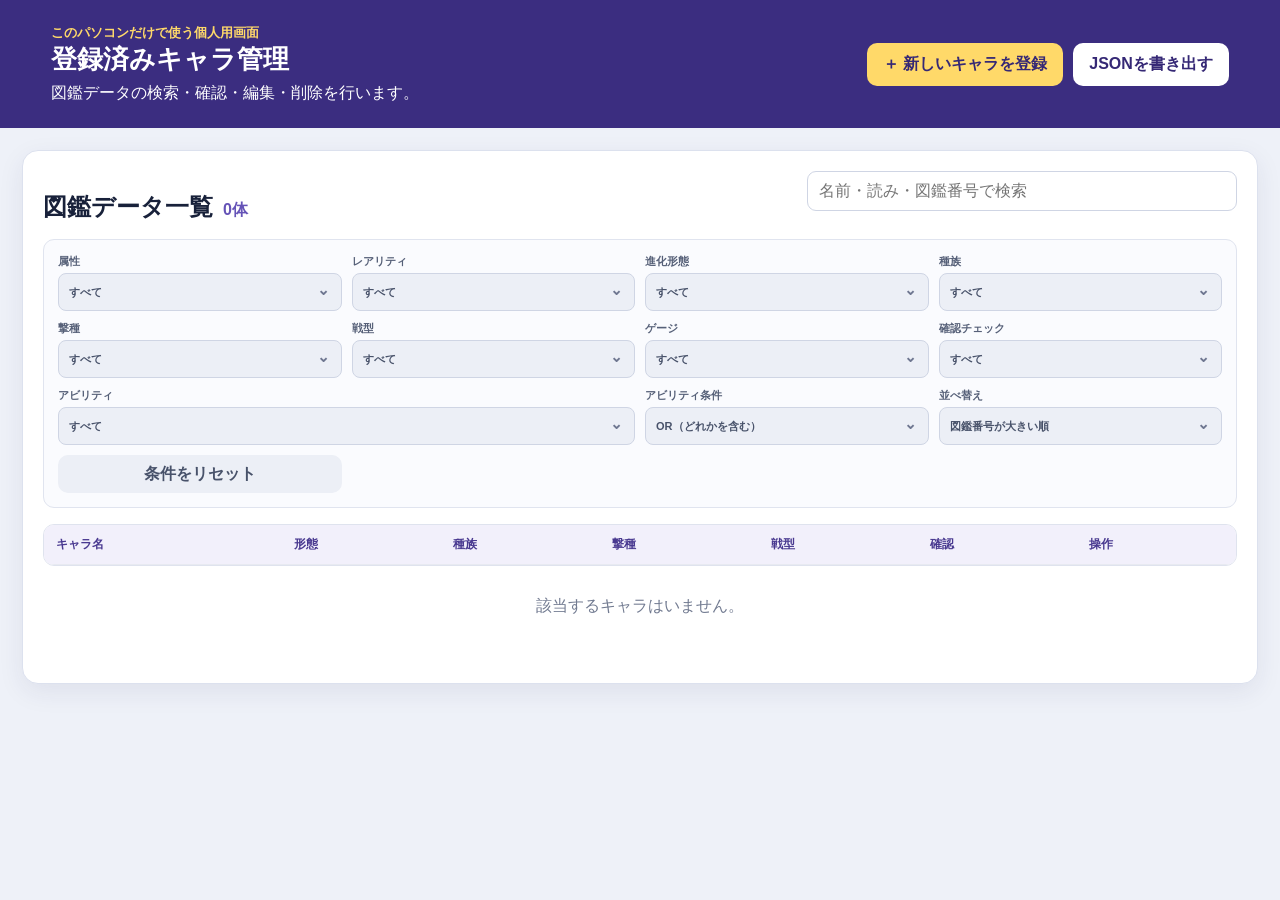
==== character-list.html @ f0991c8a "キャラ図鑑アプリ本体を追加" ====
<!doctype html>
<html lang="ja">
  <head>
    <meta charset="UTF-8" />
    <meta name="viewport" content="width=device-width, initial-scale=1" />
    <meta name="robots" content="noindex,nofollow,noarchive" />
    <title>個人用・登録済みキャラ管理</title>
    <link rel="stylesheet" href="character-register.css?v=20261028-review-check" />
    <link rel="stylesheet" href="character-list.css?v=20261028-review-check" />
  </head>
  <body class="manager-page">
    <header>
      <div><p class="private-label">このパソコンだけで使う個人用画面</p><h1>登録済みキャラ管理</h1><p>図鑑データの検索・確認・編集・削除を行います。</p></div>
      <div class="header-actions"><a class="header-link" href="character-register.html">＋ 新しいキャラを登録</a><button id="exportButton" type="button">JSONを書き出す</button></div>
    </header>
    <main>
      <section class="manager-panel">
        <div class="manager-tools"><div><h2>図鑑データ一覧</h2><span id="count">0体</span></div><input id="search" type="search" placeholder="名前・読み・図鑑番号で検索" /></div>
        <div class="filter-panel">
          <label>属性<select id="filterAttribute"><option value="">すべて</option><option>火</option><option>水</option><option>木</option><option>光</option><option>闇</option></select></label>
          <label>レアリティ<select id="filterRarity"><option value="">すべて</option><option value="6">☆6</option><option value="5">☆5</option><option value="4">☆4</option><option value="3">☆3</option><option value="2">☆2</option><option value="1">☆1</option></select></label>
          <label>進化形態<select id="filterEvolution"><option value="">すべて</option><option>進化前</option><option>進化</option><option>神化</option><option>獣神化前</option><option>獣神化</option><option>獣神化・改</option><option>真獣神化前</option><option>真獣神化</option><option>その他</option></select></label>
          <label>種族<select id="filterRace"><option value="">すべて</option></select></label>
          <label>撃種<select id="filterHitType"><option value="">すべて</option><option>反射</option><option>貫通</option></select></label>
          <label>戦型<select id="filterBattleType"><option value="">すべて</option><option>バランス型</option><option>パワー型</option><option>スピード型</option><option>砲撃型</option><option>超バランス型</option><option>超パワー型</option><option>超スピード型</option><option>超砲撃型</option></select></label>
          <label>ゲージ<select id="filterGauge"><option value="">すべて</option><option value="yes">あり</option><option value="no">なし</option></select></label>
          <label>確認チェック<select id="filterChecked"><option value="">すべて</option><option value="unchecked">未チェックのみ</option><option value="checked">チェック済みのみ</option></select></label>
          <label class="ability-filter-label">アビリティ<button id="abilityFilterButton" class="filter-select-button ability-filter-button" type="button" aria-expanded="false">すべて</button></label>
          <label>アビリティ条件<select id="filterAbilityMode"><option value="or">OR（どれかを含む）</option><option value="and">AND（すべて含む）</option></select></label>
          <label>並べ替え<select id="sortOrder"><option value="numberDesc">図鑑番号が大きい順</option><option value="numberAsc">図鑑番号が小さい順</option><option value="nameAsc">名前順</option><option value="rarityDesc">レアリティが高い順</option></select></label>
          <button id="resetFilters" type="button">条件をリセット</button>
        </div>
        <div class="table-wrap"><table><thead><tr><th>キャラ名</th><th>形態</th><th>種族</th><th>撃種</th><th>戦型</th><th>確認</th><th>操作</th></tr></thead><tbody id="characterRows"></tbody></table></div>
        <p id="empty" class="empty-message" hidden>該当するキャラはいません。</p>
      </section>
    </main>
    <div id="abilityFilterPicker" class="ability-filter-picker" hidden><div class="ability-filter-card"><div class="ability-filter-head"><strong>アビリティで絞り込み</strong><button id="abilityFilterClose" type="button">×</button></div><input id="abilityFilterSearch" type="search" placeholder="アビリティ名を検索" /><div id="abilityFilterOptions" class="ability-filter-options"></div><div class="ability-filter-actions"><button id="abilityFilterClear" type="button">選択を解除</button><button id="abilityFilterDone" class="primary" type="button">決定</button></div></div></div>
    <div id="raceFilterPicker" class="ability-filter-picker race-filter-picker" hidden><div class="ability-filter-card race-filter-card"><div class="ability-filter-head"><strong>種族で絞り込み</strong><button id="raceFilterClose" type="button">×</button></div><input id="raceFilterSearch" type="search" placeholder="種族名を検索" /><div id="raceFilterOptions" class="race-filter-options"></div></div></div>
    <div id="notice" role="status" aria-live="polite"></div>
    <script src="character-images.js?v=20261013-save-dialog"></script>
    <script src="character-catalogs.js"></script>
    <script src="character-list.js?v=20261028-review-check"></script>
  </body>
</html>
---- character-register.css ----
:root { color-scheme: light; font-family: "Yu Gothic UI", "Meiryo", sans-serif; color: #18213a; background: #eef1f8; }
* { box-sizing: border-box; }
body { margin: 0; }
body.modal-open { overflow: hidden; overscroll-behavior: none; }
button, input, select, textarea { font: inherit; }
button, .file-button { border: 0; border-radius: 10px; padding: 11px 16px; cursor: pointer; font-weight: 700; }
header { display: flex; justify-content: space-between; gap: 24px; align-items: center; padding: 24px clamp(18px, 4vw, 56px); background: #3b2d80; color: white; }
h1, h2, p { margin-top: 0; }
h1 { margin-bottom: 6px; font-size: 26px; }
header p { margin-bottom: 0; }
.private-label { color: #ffd969; font-size: 13px; font-weight: 800; }
.header-actions { display: flex; gap: 10px; flex-wrap: wrap; }
.header-actions button, .file-button { background: white; color: #352875; }
.header-link { display: inline-flex; align-items: center; border-radius: 10px; padding: 11px 16px; background: #ffd969; color: #352875; text-decoration: none; font-weight: 800; }
.file-button input { display: none; }
main { display: grid; grid-template-columns: minmax(0, 1fr) 330px; gap: 20px; max-width: 1500px; margin: 22px auto; padding: 0 22px 50px; align-items: start; }
.register-page main { grid-template-columns: minmax(0, 1fr); max-width: 1320px; }
.editor-panel, .list-panel { background: white; border: 1px solid #dce1ee; border-radius: 16px; padding: 20px; box-shadow: 0 8px 26px rgba(42, 35, 88, .08); }
.list-panel { position: sticky; top: 16px; max-height: calc(100vh - 32px); display: flex; flex-direction: column; }
.section-title { display: flex; align-items: center; justify-content: space-between; gap: 12px; }
.section-title h2 { margin-bottom: 14px; font-size: 20px; }
fieldset { border: 1px solid #dfe3ef; border-radius: 12px; padding: 16px; margin: 0 0 16px; }
legend { padding: 0 8px; color: #3b2d80; font-weight: 800; }
.grid { display: grid; gap: 13px; }
.grid.two { grid-template-columns: repeat(2, minmax(0, 1fr)); }
.grid.three { grid-template-columns: repeat(3, minmax(0, 1fr)); }
.wide { grid-column: 1 / -1; }
.grid.two.basic-info-grid { grid-template-columns: 1fr; gap: 11px; }
.basic-row { display: grid; gap: 12px; align-items: start; min-width: 0; }
.basic-row-names, .basic-row-readings, .basic-row-numbers { grid-template-columns: repeat(2, minmax(0, 1fr)); }
.basic-row-form { grid-template-columns: repeat(2, minmax(0, 1fr)); }
.basic-classification { display: grid; gap: 10px; min-width: 0; }
.basic-row-race-luck { grid-template-columns: minmax(190px, 220px) minmax(250px, 320px) minmax(0, 1fr); }
.basic-row-race-luck .basic-race { order: -1; }
.basic-row-combat { grid-template-columns: 3fr 9fr; }
.basic-hit-gauge { display: grid; gap: 8px; min-width: 0; }
.basic-hit-gauge .basic-gauge { min-height: 26px; }
.basic-row > label { min-width: 0; }
label { display: grid; gap: 6px; font-size: 13px; font-weight: 700; }
label[hidden] { display: none !important; }
input, select, textarea { width: 100%; border: 1px solid #cfd5e4; border-radius: 9px; padding: 10px 11px; color: #18213a; background: white; }
textarea { min-height: 78px; resize: vertical; }
textarea.large { min-height: 120px; }
input:focus, select:focus, textarea:focus { outline: 3px solid rgba(86, 64, 181, .15); border-color: #5640b5; }
.check { display: flex; align-items: center; gap: 8px; align-self: end; min-height: 42px; }
.check input { width: 18px; height: 18px; }
.stats-grid { display: grid; grid-template-columns: 100px 1fr 1fr; gap: 8px; align-items: center; }
.stats-grid.no-gauge { grid-template-columns: 100px 1fr; }
.stats-grid [hidden] { display: none; }
.stats-corner { grid-column: 1; grid-row: 1; }
.stats-without-head { grid-column: 2; grid-row: 1; }
.stats-with-head { grid-column: 3; grid-row: 1; }
.stats-hp-label { grid-column: 1; grid-row: 2; }
.stats-hp-without { grid-column: 2; grid-row: 2; }
.stats-hp-with { grid-column: 3; grid-row: 2; }
.stats-attack-label { grid-column: 1; grid-row: 3; }
.stats-attack-without { grid-column: 2; grid-row: 3; }
.stats-attack-with { grid-column: 3; grid-row: 3; }
.stats-speed-label { grid-column: 1; grid-row: 4; }
.stats-speed-without { grid-column: 2; grid-row: 4; }
.stats-speed-with { grid-column: 3; grid-row: 4; }
.stats-grid strong { text-align: center; font-size: 13px; }
.hint { color: #66708a; font-size: 12px; margin-bottom: 12px; }
.form-actions { display: flex; justify-content: flex-end; gap: 10px; }
.primary { background: #5640b5; color: white; }
.danger { background: #fff0ee; color: #c83d2c; }
.subtle { background: #eef1f8; color: #46506a; padding: 8px 11px; }
#search { margin-bottom: 12px; }
.character-list { overflow: auto; display: grid; gap: 8px; }
.character-card { width: 100%; text-align: left; border: 1px solid #e0e4ef; background: #fafbfe; color: #18213a; padding: 11px; }
.character-card:hover { border-color: #7665c7; background: #f5f2ff; }
.character-card strong, .character-card span { display: block; }
.character-card span { margin-top: 4px; color: #69728a; font-size: 12px; }
.character-card.attr-火 { border-left: 6px solid #e34b3f; }
.character-card.attr-水 { border-left: 6px solid #3989dc; }
.character-card.attr-木 { border-left: 6px solid #3aa66b; }
.character-card.attr-光 { border-left: 6px solid #dfa917; }
.character-card.attr-闇 { border-left: 6px solid #7653a8; }
.custom-select-button, .multi-select-trigger { width: 100%; min-height: 42px; padding: 9px 35px 9px 11px; border: 1px solid #cfd5e4; background: #fff; color: #18213a; text-align: left; font-weight: 400; position: relative; }
.custom-select-button[data-field="race"] { width: 100%; min-height: 36px; padding: 7px 32px 7px 11px; }
.custom-select-button::after, .multi-select-trigger::after { content: "⌄"; position: absolute; right: 12px; top: 9px; color: #6a7288; }
.custom-select-button[data-field="attribute"][data-value="火"] { color: #c9342a; border-color: #e9aaa5; background: #fff6f5; }
.custom-select-button[data-field="attribute"][data-value="水"] { color: #2272bd; border-color: #a8ccec; background: #f4f9ff; }
.custom-select-button[data-field="attribute"][data-value="木"] { color: #218452; border-color: #a7d8bd; background: #f3fbf6; }
.custom-select-button[data-field="attribute"][data-value="光"] { color: #9b7200; border-color: #e7d18b; background: #fffbec; }
.custom-select-button[data-field="attribute"][data-value="闇"] { color: #674497; border-color: #c8b4e1; background: #faf6ff; }
.custom-select-button[data-field="hitType"][data-value="反射"] { color: #c23c70; background: #fff5f9; }
.custom-select-button[data-field="hitType"][data-value="貫通"] { color: #1765ad; background: #f2f8ff; }
.quick-choices { display: grid; grid-template-columns: repeat(auto-fit, minmax(72px, 1fr)); gap: 6px; }
.quick-choices[data-field="rarity"] { grid-template-columns: repeat(6, 1fr); }
.quick-choices[data-field="evolutionForm"] { grid-template-columns: repeat(5, 1fr); }
.basic-info-grid .quick-choices[data-field="evolutionForm"] { grid-template-columns: repeat(5, minmax(0, 1fr)); }
.basic-info-grid .quick-choices[data-field="rarity"] { grid-template-columns: repeat(6, minmax(0, 1fr)); }
.quick-choices[data-field="attribute"], .quick-choices[data-field$="FriendshipAttribute"], .quick-choices[data-field="catalogFriendshipAttribute"] { grid-template-columns: repeat(5, 1fr); }
.quick-choices[data-field="luckSkill"] { grid-template-columns: repeat(4, 1fr); }
.quick-choices[data-field="battleType"] { grid-template-columns: repeat(4, 1fr); }
.quick-choices[data-field="hitType"] { grid-template-columns: repeat(2, 1fr); }
.quick-choices button { min-width: 0; padding: 9px 7px; border: 1px solid #cfd5e4; border-radius: 8px; background: #fff; color: #4b556d; font-weight: 600; white-space: nowrap; }
.quick-choices button:hover { border-color: #8e7fd0; background: #f7f5ff; }
.quick-choices button.selected { border-color: #5640b5; background: #5640b5; color: #fff; box-shadow: 0 2px 7px rgba(86, 64, 181, .22); }
.quick-choices[data-field="attribute"] button[data-value="火"] { color: #d84135; }
.quick-choices[data-field="attribute"] button[data-value="水"] { color: #2b7cca; }
.quick-choices[data-field="attribute"] button[data-value="木"] { color: #2e945e; }
.quick-choices[data-field="attribute"] button[data-value="光"] { color: #a77800; }
.quick-choices[data-field="attribute"] button[data-value="闇"] { color: #6d4a9f; }
.quick-choices[data-field="attribute"] button[data-value="火"].selected { border-color: #d84135; background: #d84135; }
.quick-choices[data-field="attribute"] button[data-value="水"].selected { border-color: #2b7cca; background: #2b7cca; }
.quick-choices[data-field="attribute"] button[data-value="木"].selected { border-color: #2e945e; background: #2e945e; }
.quick-choices[data-field="attribute"] button[data-value="光"].selected { border-color: #c79300; background: #c79300; }
.quick-choices[data-field="attribute"] button[data-value="闇"].selected { border-color: #6d4a9f; background: #6d4a9f; }
.quick-choices[data-field="attribute"] button.selected { color: #fff; }
.quick-choices[data-field="hitType"] button[data-value="反射"].selected { border-color: #c84478; background: #c84478; }
.quick-choices[data-field="hitType"] button[data-value="貫通"].selected { border-color: #2779bf; background: #2779bf; }
.friendship-box { display: grid; grid-template-columns: 90px 1fr; gap: 8px; padding: 14px; border: 1px solid #e0e4ef; border-radius: 10px; }
.friendship-box > strong { grid-column: 1 / -1; color: #3b2d80; }
.friendship-box label { display: contents; }
.friendship-box label::before { content: none; }
.friendship-box input { min-width: 0; }
.catalog-editor { margin-bottom: 14px; padding: 12px; border: 1px dashed #c8cde0; border-radius: 10px; background: #fafbfe; }
.catalog-editor summary { cursor: pointer; color: #493990; font-weight: 800; }
.catalog-editor .grid { margin: 12px 0; }
.catalog-actions { display: flex; flex-wrap: wrap; gap: 8px; }
.picker { position: fixed; inset: 0; z-index: 1000; padding: 24px; background: rgba(20, 22, 35, .56); }
.picker[hidden] { display: none; }
.picker-card { width: min(560px, 100%); height: min(780px, calc(100vh - 48px)); margin: 0 auto; padding: 16px; border-radius: 15px; background: white; display: grid; grid-template-rows: auto auto minmax(0, 1fr) auto auto; gap: 12px; box-shadow: 0 18px 60px rgba(0,0,0,.25); }
.picker-head { display: flex; align-items: center; justify-content: space-between; }
.picker-head button { padding: 5px 10px; background: #eef1f8; color: #36405a; }
.picker-options { min-height: 120px; overflow: auto; display: grid; align-content: start; gap: 5px; overscroll-behavior: contain; touch-action: pan-y; -webkit-overflow-scrolling: touch; }
.picker-option { display: flex; align-items: center; gap: 10px; padding: 9px; border: 1px solid #e1e5ef; border-radius: 8px; cursor: pointer; }
.picker-option:hover { background: #f6f3ff; border-color: #9e91d7; }
.picker-option input { width: 18px; height: 18px; }
.picker[data-field="race"] .picker-card { width: min(920px, 100%); }
.picker[data-field="race"] .picker-options { display: grid; grid-template-columns: repeat(4, minmax(0, 1fr)); gap: 8px; align-content: start; }
.picker[data-field="race"] .picker-option { justify-content: center; min-height: 48px; padding: 9px 7px; background: linear-gradient(#f8faff, #edf1f9); border-color: #bdc8db; font-size: 15px; font-weight: 800; text-align: center; }
.picker[data-field="race"] .picker-option:has(input:checked) { border-color: #5640b5; background: #eae5ff; color: #392783; box-shadow: inset 0 0 0 1px #7562c7; }
.picker[data-field="race"] .picker-option input { position: absolute; opacity: 0; pointer-events: none; }
.race-divider { grid-column: 1 / -1; height: 1px; margin: 8px 0 2px; background: #aeb7c8; }
.ability-summary { display: grid; gap: 7px; margin-top: 10px; }
.ability-summary > div { display: grid; grid-template-columns: minmax(160px,1fr) auto auto; align-items: center; gap: 9px; padding: 7px 10px; border-radius: 8px; background: #f6f4ff; font-size: 13px; }
.ability-summary strong { color: #493990; }
.ability-summary .empty { color: #7b8295; font-size: 12px; }
.ability-summary-kinds, .ability-summary-actions { display: flex; gap: 4px; }
.ability-summary-kinds button, .ability-summary-actions button { min-height: 30px; padding: 5px 9px; background: #fff; color: #59627a; font-size: 11px; }
.ability-summary-kinds button.selected { background: #5640b5; color: #fff; }
.ability-summary-actions .remove { color: #c43b2c; }
.connect-condition { margin-top: 13px; }
.ability-picker-card { width: min(850px, 100%); height: min(800px, calc(100vh - 48px)); grid-template-rows: auto auto auto auto minmax(0, 1fr) auto; overflow: hidden; }
.ability-navigation { display: flex; align-items: center; gap: 10px; min-height: 34px; }
.ability-navigation button { padding: 6px 11px; background: #eceff6; color: #48526a; }
.ability-navigation p { margin: 0; color: #493990; font-size: 12px; font-weight: 800; }
.ability-nav-card { min-height: 54px; padding: 10px; border: 1px solid #bdc8db; border-radius: 9px; background: linear-gradient(#f8faff,#edf1f9); color: #303b55; font-size: 14px; font-weight: 800; text-align: center; }
.ability-nav-card:hover { border-color: #7562c7; background: #eeeaff; color: #392783; }
.ability-root-layout { grid-column: 1 / -1; display: grid; grid-template-columns: 1fr; gap: 14px; align-items: start; }
.ability-root-layout section { min-width: 0; padding: 10px; border: 1px solid #dfe3ee; border-radius: 11px; background: #fafbfe; }
.ability-root-layout section > h4 { margin: 0 0 9px; color: #493990; font-size: 13px; }
.ability-root-grid { display: grid; grid-template-columns: repeat(3,minmax(0,1fr)); grid-auto-rows: 58px; gap: 7px; }
.ability-root-grid .ability-nav-card, .ability-root-grid .ability-row { width: 100%; height: 58px; min-width: 0; box-sizing: border-box; }
.ability-root-grid .ability-row { padding: 4px 7px; gap: 2px; border-color: #bdc8db; background: linear-gradient(#f8faff,#edf1f9); }
.ability-root-grid .ability-row:has(input:checked) { border-color: #7764cd; background: #eeeaff; }
.ability-root-grid .ability-row > strong { font-size: 11px; }
.ability-root-grid .ability-row .ability-kinds { gap: 3px; }
.ability-root-grid .ability-row .ability-kinds label { min-height: 24px; padding: 1px 3px; font-size: 10px; }
.ability-root-grid .ability-row .ability-kinds input { width: 13px; height: 13px; }
.ability-guide { margin: 0; color: #606a82; font-size: 12px; }
.ability-row { min-width: 0; padding: 10px; border: 1px solid #e1e5ef; border-radius: 10px; background: #fff; display: grid; gap: 9px; }
.ability-row > strong { overflow: hidden; text-overflow: ellipsis; white-space: nowrap; font-size: 13px; }
.ability-row:has(input:checked) { border-color: #7764cd; background: #f2efff; box-shadow: 0 2px 8px rgba(86, 64, 181, .16); }
.ability-row:has(input:checked) > strong { color: #3f2d91; }
.ability-kinds { display: grid; grid-template-columns: repeat(3, 1fr); gap: 5px; }
.ability-kinds label { display: flex; align-items: center; justify-content: center; gap: 4px; min-height: 34px; padding: 5px; border: 1px solid #dfe3ee; border-radius: 7px; background: #fafbfe; cursor: pointer; font-size: 11px; }
.ability-kinds label:has(input:checked) { border-color: #6652bf; background: #eeeaff; color: #3f2d91; font-weight: 800; }
.ability-kinds input { width: 15px; height: 15px; }
.ability-options { min-height: 0; max-height: none; overflow-y: auto; overscroll-behavior: contain; touch-action: pan-y; -webkit-overflow-scrolling: touch; padding-right: 4px; display: grid; grid-template-columns: repeat(3, minmax(0, 1fr)); align-content: start; gap: 8px; }
.ability-group-title { grid-column: 1 / -1; margin: 7px 0 0; padding: 7px 9px; border-left: 4px solid #5640b5; background: #f1eefc; color: #403080; font-size: 13px; }
#notice { position: fixed; right: 18px; bottom: 18px; max-width: 360px; background: #177a59; color: white; border-radius: 10px; padding: 12px 16px; box-shadow: 0 8px 26px rgba(0,0,0,.18); opacity: 0; pointer-events: none; transition: opacity .2s; }
#notice.show { opacity: 1; }
@media (max-width: 900px) { main { grid-template-columns: 1fr; } .list-panel { position: static; max-height: none; } }
@media (max-width: 820px) { .ability-options { grid-template-columns: repeat(2, minmax(0, 1fr)); } .ability-root-grid { grid-template-columns: repeat(2,minmax(0,1fr)); } .basic-row-race-luck { grid-template-columns: 1fr; } .basic-row-race-luck .basic-race { order: initial; } }
@media (max-width: 620px) { header { align-items: flex-start; flex-direction: column; } main { padding: 0 10px 36px; } .editor-panel, .list-panel { padding: 14px; } .grid.two, .grid.three { grid-template-columns: 1fr; } .basic-row { grid-template-columns: 1fr; } .basic-row-race-luck .basic-race { order: initial; } .stats-grid { grid-template-columns: 76px 1fr 1fr; } .stats-grid.no-gauge { grid-template-columns: 76px 1fr; } .friendship-box { grid-template-columns: 70px 1fr; } .quick-choices[data-field] { grid-template-columns: repeat(3, 1fr); } .quick-choices[data-field="attribute"], .quick-choices[data-field$="FriendshipAttribute"], .quick-choices[data-field="catalogFriendshipAttribute"] { grid-template-columns: repeat(5, 1fr); } .quick-choices[data-field="hitType"] { grid-template-columns: repeat(2, 1fr); } .ability-options { grid-template-columns: 1fr; } }

.character-icon{object-fit:contain;flex:none;border-radius:8px;width:72px;height:72px}.character-with-icon{display:flex;align-items:center;gap:12px}.character-icon-missing{display:inline-flex;align-items:center;justify-content:center;width:72px;min-width:72px;height:72px;font-size:10px;color:#667085;background:#edf0f4;border-radius:8px}.character-image-editor{display:flex;align-items:center;gap:16px;margin:8px 0 18px}.character-image-editor label{flex:1}.character-image-editor .character-icon{width:96px;height:96px}

/* Local icon frame; source artwork stays unchanged. */
.character-icon{box-sizing:border-box;padding:2px;background:#242032;border:1px solid #75668e;border-radius:9px;box-shadow:0 1px 3px #22173730}

/* Supplied GameWith icons already include their frame. */
.character-icon{padding:0;border:0;border-radius:0;box-shadow:none;background:transparent;object-fit:contain}

.registration-check-wrap { display: grid; align-content: end; gap: 3px; }
.registration-check { font-size: 14px; font-weight: 800; color: #3b2d80; }
.registration-check input:disabled { opacity: 1; accent-color: #177a59; }
.registration-check-wrap .hint { margin: 0; }

.picker-add-friendship { width:100%; margin:0; padding:12px; border:1px dashed #7764c6; border-radius:9px; background:#f7f5ff; color:#483291; font-weight:800; }
.quick-choices[data-field$="FriendshipAttribute"], .quick-choices[data-field="catalogFriendshipAttribute"] { grid-template-columns:repeat(7,minmax(0,1fr)); }
.quick-choices[data-field$="FriendshipAttribute"] button, .quick-choices[data-field="catalogFriendshipAttribute"] button { padding:9px 3px; }


.friendship-box select[data-friendship-power] { display:block; width:100%; min-height:39px; padding:8px; border:1px solid #cfd5e4; border-radius:8px; background:#fff; color:#303b55; font-weight:700; }
.friendship-box select[data-friendship-power]:focus { outline:2px solid #9e91d7; outline-offset:1px; }
.quick-choices button:disabled { cursor:not-allowed; opacity:.42; }

.basic-luck.locked { padding:8px; border:1px solid #d7dbe2; border-radius:10px; background:#edf0f4; color:#78818f; }
.basic-luck.locked .quick-choices { position:relative; }
.basic-luck.locked .quick-choices button { background:#e3e6eb; color:#8a929e; border-color:#d1d5dc; }

.quick-choices[data-field$="FriendshipAttribute"] button[data-value="火"], .quick-choices[data-field="catalogFriendshipAttribute"] button[data-value="火"] { color:#d84135; }
.quick-choices[data-field$="FriendshipAttribute"] button[data-value="水"], .quick-choices[data-field="catalogFriendshipAttribute"] button[data-value="水"] { color:#2b7cca; }
.quick-choices[data-field$="FriendshipAttribute"] button[data-value="木"], .quick-choices[data-field="catalogFriendshipAttribute"] button[data-value="木"] { color:#2e945e; }
.quick-choices[data-field$="FriendshipAttribute"] button[data-value="光"], .quick-choices[data-field="catalogFriendshipAttribute"] button[data-value="光"] { color:#a77800; }
.quick-choices[data-field$="FriendshipAttribute"] button[data-value="闇"], .quick-choices[data-field="catalogFriendshipAttribute"] button[data-value="闇"] { color:#6d4a9f; }
.quick-choices[data-field$="FriendshipAttribute"] button.selected, .quick-choices[data-field="catalogFriendshipAttribute"] button.selected { color:#fff; }


.picker-friendship-actions { display:grid; grid-template-columns:1fr 1fr; gap:8px; }
.picker-remove-friendship { width:100%; margin:0; padding:12px; border:1px solid #e1a4aa; border-radius:9px; background:#fff5f5; color:#a33240; font-weight:800; }
.picker-remove-friendship:hover { background:#ffe9eb; }

.remove-friendship-power { grid-column:2; justify-self:start; margin-top:-3px; padding:5px 9px; border:1px solid #e1a4aa; border-radius:7px; background:#fff5f5; color:#a33240; font-size:12px; font-weight:700; }
.remove-friendship-power:hover { background:#ffe9eb; }
@media (max-width:620px) { .remove-friendship-power { grid-column:1 / -1; } }

.new-friendship-power { grid-column:2; display:flex; gap:6px; align-items:center; }
.new-friendship-power input { min-width:0; flex:1; padding:7px; border:1px solid #bcb5db; border-radius:7px; }
.new-friendship-power button { padding:7px 9px; border-radius:7px; font-size:12px; font-weight:700; }
.new-friendship-power button[data-add-friendship-power] { background:#5944b0; color:#fff; }
.new-friendship-power button[data-cancel-friendship-power] { background:#eff1f5; color:#596278; }
@media (max-width:620px) { .new-friendship-power { grid-column:1 / -1; } }

.new-friendship-power[hidden] { display:none; }

.quick-choices button.attribute-locked { opacity:.35; filter:grayscale(.8); cursor:not-allowed; }

.friendship-box.friendship-unselected [data-friendship-power], .friendship-box.friendship-unselected input[name$="FriendshipDescription"] { opacity:.45; background:#edf0f4; color:#87909f; }
.friendship-box.friendship-unselected .remove-friendship-power { opacity:.42; pointer-events:none; }

.picker-friendship-actions[hidden] { display:none; }

/* 副友情は進化形態を選ぶまで使用不可。 */
.friendship-box.friendship-disabled { opacity:.42; background:#edf0f4; filter:grayscale(.75); }
.friendship-box.friendship-disabled > strong { color:#737b89; }
.friendship-box.friendship-disabled input, .friendship-box.friendship-disabled select, .friendship-box.friendship-disabled button { cursor:not-allowed; }
---- character-list.css ----
.manager-page main { display: block; max-width: 1450px; }
.manager-panel { padding: 20px; border: 1px solid #dce1ee; border-radius: 16px; background: #fff; box-shadow: 0 8px 26px rgba(42,35,88,.08); }
.manager-tools { display: flex; justify-content: space-between; align-items: end; gap: 18px; margin-bottom: 16px; }
.manager-tools h2 { display: inline; margin-right: 10px; }
.manager-tools #count { color: #6553b7; font-weight: 800; }
.manager-tools input { width: min(430px, 100%); }
.filter-panel { display: grid; grid-template-columns: repeat(4, minmax(150px, 1fr)); gap: 10px; margin-bottom: 16px; padding: 14px; border: 1px solid #e0e4ef; border-radius: 11px; background: #fafbfe; }
.filter-panel label { gap: 4px; color: #566078; font-size: 11px; }
.filter-panel select { min-height: 38px; padding: 7px 9px; }
.filter-select { position: relative; min-width: 0; }
.filter-select-button { position: relative; width: 100%; min-height: 38px; padding: 7px 34px 7px 10px; border: 1px solid #cfd5e4; border-radius: 8px; background: #fff; color: #25304a; text-align: left; font-weight: 600; }
.filter-select-button::after { content: "⌄"; position: absolute; right: 11px; top: 7px; color: #6e7690; font-size: 15px; transition: transform .16s ease; }
.filter-select.open .filter-select-button { border-color: #6956bf; box-shadow: 0 0 0 2px rgba(86,64,181,.12); }
.filter-select.open .filter-select-button::after { transform: rotate(180deg); }
.filter-select-menu { position: absolute; top: calc(100% + 5px); left: 0; z-index: 20; width: max(100%, 190px); max-height: 260px; overflow-y: auto; padding: 5px; border: 1px solid #d8dceb; border-radius: 9px; background: #fff; box-shadow: 0 12px 30px rgba(35,31,70,.18); overscroll-behavior: contain; }
.filter-select-menu[hidden] { display: none; }
.filter-select-option { display: block; width: 100%; padding: 8px 10px; border-radius: 6px; background: transparent; color: #36405a; text-align: left; font-weight: 500; }
.filter-select-option:hover { background: #f2f0fb; }
.filter-select-option.selected { background: #5640b5; color: #fff; font-weight: 800; }
.filter-select-button[data-field="filterAttribute"][data-value="火"] { color: #d84135; }
.filter-select-button[data-field="filterAttribute"][data-value="水"] { color: #2b7cca; }
.filter-select-button[data-field="filterAttribute"][data-value="木"] { color: #2e945e; }
.filter-select-button[data-field="filterAttribute"][data-value="光"] { color: #a77800; }
.filter-select-button[data-field="filterAttribute"][data-value="闇"] { color: #6d4a9f; }
.ability-filter-label { grid-column: span 2; }
.ability-filter-button { overflow: hidden; text-overflow: ellipsis; white-space: nowrap; }
.ability-filter-picker { position: fixed; inset: 0; z-index: 1000; padding: 24px; background: rgba(20,22,35,.56); }
.ability-filter-picker[hidden] { display: none; }
.ability-filter-card { display: grid; grid-template-rows: auto auto minmax(0,1fr) auto; gap: 12px; width: min(760px,100%); max-height: calc(100vh - 48px); margin: 0 auto; padding: 16px; border-radius: 15px; background: #fff; box-shadow: 0 18px 60px rgba(0,0,0,.25); }
.ability-filter-head, .ability-filter-actions { display: flex; align-items: center; justify-content: space-between; gap: 10px; }
.ability-filter-head button, .ability-filter-actions button { padding: 8px 13px; background: #eceff6; color: #48526a; }
.ability-filter-actions .primary { background: #5640b5; color: #fff; }
.ability-filter-options { display: grid; grid-template-columns: repeat(3,minmax(0,1fr)); align-content: start; gap: 7px; min-height: 140px; overflow-y: auto; overscroll-behavior: contain; }
.ability-filter-group-title { grid-column: 1 / -1; margin: 7px 0 0; padding: 7px 9px; border-left: 4px solid #5640b5; background: #f1eefc; color: #403080; font-size: 13px; }
.ability-filter-option { display: flex; align-items: center; gap: 8px; min-width: 0; padding: 9px; border: 1px solid #dfe3ee; border-radius: 8px; cursor: pointer; }
.ability-filter-option:has(input:checked) { border-color: #5640b5; background: #eeeaff; color: #392783; font-weight: 800; }
.ability-filter-option input { width: 17px; height: 17px; flex: none; }
.race-filter-card { width: min(920px,100%); grid-template-rows: auto auto minmax(0,1fr); }
.race-filter-options { display: grid; grid-template-columns: repeat(4,minmax(0,1fr)); align-content: start; gap: 8px; min-height: 140px; overflow-y: auto; overscroll-behavior: contain; }
.race-filter-option { min-height: 48px; padding: 9px 7px; border: 1px solid #bdc8db; border-radius: 8px; background: linear-gradient(#f8faff,#edf1f9); color: #34405a; font-size: 15px; font-weight: 800; text-align: center; }
.race-filter-option:hover { border-color: #8e7fd0; background: #f4f1ff; }
.race-filter-option.selected { border-color: #5640b5; background: #eae5ff; color: #392783; box-shadow: inset 0 0 0 1px #7562c7; }
.race-filter-option[data-value=""] { grid-column: 1 / -1; min-height: 42px; }
.race-filter-divider { grid-column: 1 / -1; height: 1px; margin: 3px 0; background: #cfd5e4; }
body.filter-modal-open { overflow: hidden; }
.filter-panel button { align-self: end; min-height: 38px; padding: 7px 10px; background: #eceff6; color: #48526a; }
.table-wrap { overflow: auto; border: 1px solid #dfe3ee; border-radius: 11px; }
table { width: 100%; border-collapse: collapse; min-width: 900px; }
th, td { padding: 11px 12px; border-bottom: 1px solid #e8eaf1; text-align: left; white-space: nowrap; }
th { position: sticky; top: 0; z-index: 1; background: #f2f0fb; color: #493990; font-size: 12px; }
tbody tr:hover { background: #faf9ff; }
.name-cell strong, .name-cell span { display: block; }
.name-cell span { margin-top: 3px; color: #737b90; font-size: 11px; }
.attribute { font-weight: 800; }
.attribute[data-value="火"] { color: #d84135; }.attribute[data-value="水"] { color: #2b7cca; }.attribute[data-value="木"] { color: #2e945e; }.attribute[data-value="光"] { color: #a77800; }.attribute[data-value="闇"] { color: #6d4a9f; }
.row-actions { display: flex; gap: 7px; }
.row-actions a, .row-actions button { padding: 7px 10px; border-radius: 7px; font-size: 12px; font-weight: 800; text-decoration: none; }
.row-actions a { background: #eeeaff; color: #493990; }.row-actions button { background: #fff0ee; color: #c43b2c; }
.empty-message { padding: 30px; text-align: center; color: #727b91; }
@media (max-width: 1000px) { .filter-panel { grid-template-columns: repeat(3, minmax(140px, 1fr)); } }
@media (max-width: 680px) { .manager-tools { align-items: stretch; flex-direction: column; } .manager-tools input { width: 100%; } .manager-panel { padding: 12px; } .filter-panel { grid-template-columns: repeat(2, minmax(0, 1fr)); } .ability-filter-label { grid-column: 1 / -1; } .ability-filter-options { grid-template-columns: repeat(2,minmax(0,1fr)); } .race-filter-options { grid-template-columns: repeat(2,minmax(0,1fr)); } }

.character-icon{object-fit:contain;flex:none;border-radius:8px;width:72px;height:72px}.character-with-icon{display:flex;align-items:center;gap:12px}.character-icon-missing{display:inline-flex;align-items:center;justify-content:center;width:72px;min-width:72px;height:72px;font-size:10px;color:#667085;background:#edf0f4;border-radius:8px}.character-image-editor{display:flex;align-items:center;gap:16px;margin:8px 0 18px}.character-image-editor label{flex:1}.character-image-editor .character-icon{width:96px;height:96px}

/* Local icon frame; source artwork stays unchanged. */
.character-icon{box-sizing:border-box;padding:2px;background:#242032;border:1px solid #75668e;border-radius:9px;box-shadow:0 1px 3px #22173730}

/* Supplied GameWith icons already include their frame. */
.character-icon{padding:0;border:0;border-radius:0;box-shadow:none;background:transparent;object-fit:contain}

.review-mark { display: inline-flex; align-items: center; justify-content: center; min-width: 48px; padding: 4px 7px; border-radius: 999px; font-size: 11px; font-weight: 800; }
.review-mark.checked { background: #e5f7ed; color: #177a59; }
.review-mark.unchecked { background: #fff3e8; color: #a85518; }
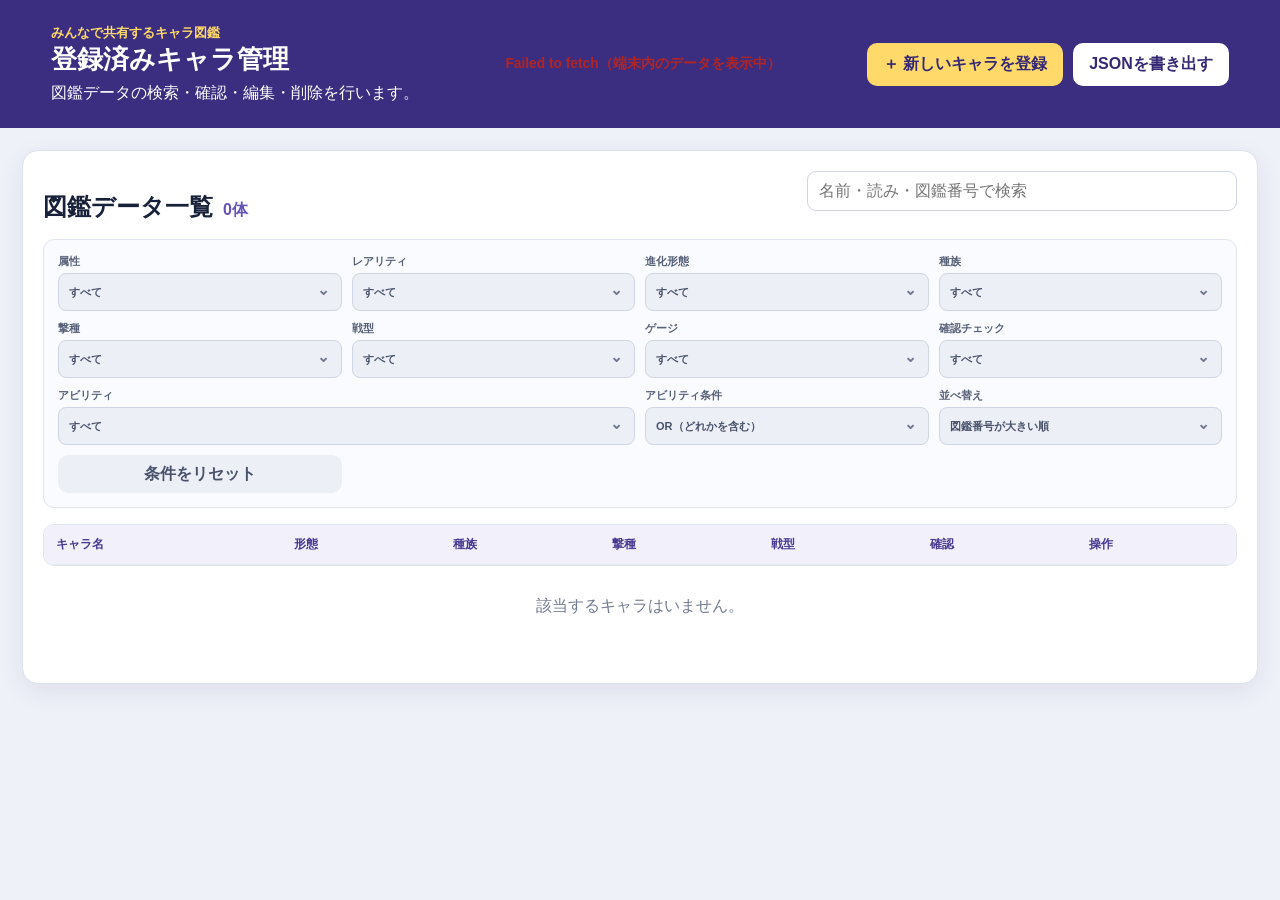
==== commit 0de37e82: "Supabaseでキャラ図鑑を共有し409体の初期データを移行" ====
--- a/character-list.html
+++ b/character-list.html
@@ -4,13 +4,14 @@
     <meta charset="UTF-8" />
     <meta name="viewport" content="width=device-width, initial-scale=1" />
     <meta name="robots" content="noindex,nofollow,noarchive" />
-    <title>個人用・登録済みキャラ管理</title>
+    <title>共有・登録済みキャラ管理</title>
     <link rel="stylesheet" href="character-register.css?v=20261028-review-check" />
     <link rel="stylesheet" href="character-list.css?v=20261028-review-check" />
   </head>
   <body class="manager-page">
     <header>
-      <div><p class="private-label">このパソコンだけで使う個人用画面</p><h1>登録済みキャラ管理</h1><p>図鑑データの検索・確認・編集・削除を行います。</p></div>
+      <div><p class="private-label">みんなで共有するキャラ図鑑</p><h1>登録済みキャラ管理</h1><p>図鑑データの検索・確認・編集・削除を行います。</p></div>
+      <span class="sync-status" data-sync-status>共有データを読み込み中…</span>
       <div class="header-actions"><a class="header-link" href="character-register.html">＋ 新しいキャラを登録</a><button id="exportButton" type="button">JSONを書き出す</button></div>
     </header>
     <main>
@@ -37,8 +38,12 @@
     <div id="abilityFilterPicker" class="ability-filter-picker" hidden><div class="ability-filter-card"><div class="ability-filter-head"><strong>アビリティで絞り込み</strong><button id="abilityFilterClose" type="button">×</button></div><input id="abilityFilterSearch" type="search" placeholder="アビリティ名を検索" /><div id="abilityFilterOptions" class="ability-filter-options"></div><div class="ability-filter-actions"><button id="abilityFilterClear" type="button">選択を解除</button><button id="abilityFilterDone" class="primary" type="button">決定</button></div></div></div>
     <div id="raceFilterPicker" class="ability-filter-picker race-filter-picker" hidden><div class="ability-filter-card race-filter-card"><div class="ability-filter-head"><strong>種族で絞り込み</strong><button id="raceFilterClose" type="button">×</button></div><input id="raceFilterSearch" type="search" placeholder="種族名を検索" /><div id="raceFilterOptions" class="race-filter-options"></div></div></div>
     <div id="notice" role="status" aria-live="polite"></div>
+    <script src="shared-storage-config.js?v=20261111-supabase"></script>
+    <script src="shared-storage.js?v=20261111-supabase"></script>
     <script src="character-images.js?v=20261013-save-dialog"></script>
     <script src="character-catalogs.js"></script>
-    <script src="character-list.js?v=20261028-review-check"></script>
+    <script src="character-list.js?v=20261111-supabase"></script>
   </body>
 </html>
+
+
--- a/character-register.css
+++ b/character-register.css
@@ -240,3 +240,5 @@
 .friendship-box.friendship-disabled { opacity:.42; background:#edf0f4; filter:grayscale(.75); }
 .friendship-box.friendship-disabled > strong { color:#737b89; }
 .friendship-box.friendship-disabled input, .friendship-box.friendship-disabled select, .friendship-box.friendship-disabled button { cursor:not-allowed; }
+
+.sync-status{font-size:.86rem;font-weight:700;overflow-wrap:anywhere}.sync-status[data-state="shared"]{color:#087a43}.sync-status[data-state="error"]{color:#b12525}
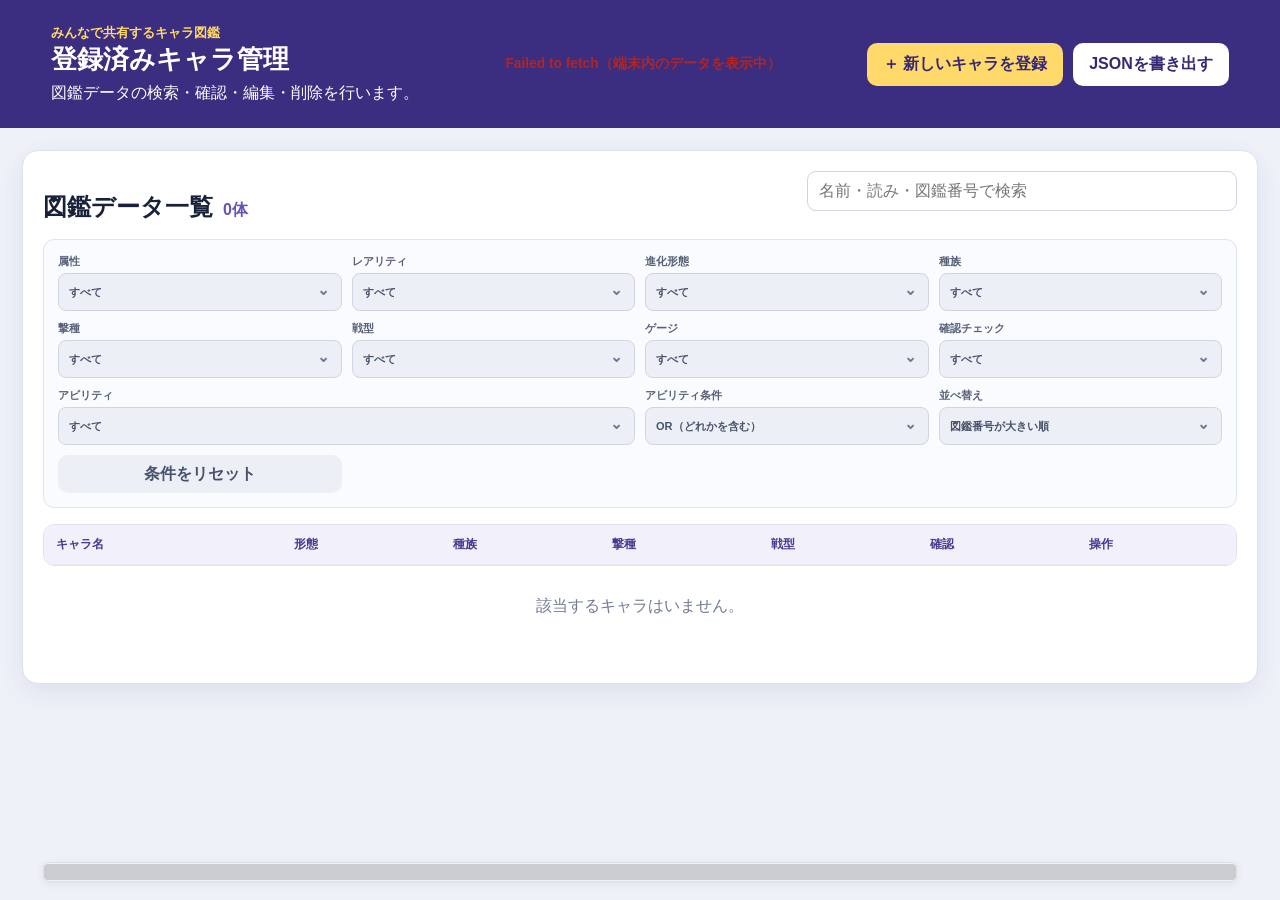
==== commit a6c14d23: "Add persistent list horizontal scrollbar" ====
--- a/character-list.html
+++ b/character-list.html
@@ -6,7 +6,7 @@
     <meta name="robots" content="noindex,nofollow,noarchive" />
     <title>共有・登録済みキャラ管理</title>
     <link rel="stylesheet" href="character-register.css?v=20261028-review-check" />
-    <link rel="stylesheet" href="character-list.css?v=20261028-review-check" />
+    <link rel="stylesheet" href="character-list.css?v=20261114-horizontal-scroll-drag" />
   </head>
   <body class="manager-page">
     <header>
@@ -31,7 +31,8 @@
           <label>並べ替え<select id="sortOrder"><option value="numberDesc">図鑑番号が大きい順</option><option value="numberAsc">図鑑番号が小さい順</option><option value="nameAsc">名前順</option><option value="rarityDesc">レアリティが高い順</option></select></label>
           <button id="resetFilters" type="button">条件をリセット</button>
         </div>
-        <div class="table-wrap"><table><thead><tr><th>キャラ名</th><th>形態</th><th>種族</th><th>撃種</th><th>戦型</th><th>確認</th><th>操作</th></tr></thead><tbody id="characterRows"></tbody></table></div>
+        <div class="table-wrap"><table><thead><tr><th>キャラ名</th><th>形態</th><th>種族</th><th>撃種</th><th>戦型</th><th>確認</th><th>操作</th></tr></thead><tbody id="characterRows"></tbody></table></div>
+        <div id="tableScrollBar" class="table-horizontal-controls" role="slider" tabindex="0" aria-label="一覧を左右に移動" aria-valuemin="0" aria-valuemax="0" aria-valuenow="0"><span class="table-scroll-thumb"></span></div>
         <p id="empty" class="empty-message" hidden>該当するキャラはいません。</p>
       </section>
     </main>
@@ -42,7 +43,7 @@
     <script src="shared-storage.js?v=20261111-supabase"></script>
     <script src="character-images.js?v=20261013-save-dialog"></script>
     <script src="character-catalogs.js"></script>
-    <script src="character-list.js?v=20261111-supabase"></script>
+    <script src="character-list.js?v=20261114-horizontal-scroll-drag"></script>
   </body>
 </html>
 
--- a/character-register.css
+++ b/character-register.css
@@ -51,14 +51,14 @@
 .stats-without-head { grid-column: 2; grid-row: 1; }
 .stats-with-head { grid-column: 3; grid-row: 1; }
 .stats-hp-label { grid-column: 1; grid-row: 2; }
-.stats-hp-without { grid-column: 2; grid-row: 2; }
-.stats-hp-with { grid-column: 3; grid-row: 2; }
+.stats-hp-without { grid-column: 2 / -1; grid-row: 2; }
+.stats-hp-with { display: none; }
 .stats-attack-label { grid-column: 1; grid-row: 3; }
 .stats-attack-without { grid-column: 2; grid-row: 3; }
 .stats-attack-with { grid-column: 3; grid-row: 3; }
 .stats-speed-label { grid-column: 1; grid-row: 4; }
-.stats-speed-without { grid-column: 2; grid-row: 4; }
-.stats-speed-with { grid-column: 3; grid-row: 4; }
+.stats-speed-without { grid-column: 2 / -1; grid-row: 4; }
+.stats-speed-with { display: none; }
 .stats-grid strong { text-align: center; font-size: 13px; }
 .hint { color: #66708a; font-size: 12px; margin-bottom: 12px; }
 .form-actions { display: flex; justify-content: flex-end; gap: 10px; }
@@ -136,13 +136,20 @@
 .picker[data-field="race"] .picker-option input { position: absolute; opacity: 0; pointer-events: none; }
 .race-divider { grid-column: 1 / -1; height: 1px; margin: 8px 0 2px; background: #aeb7c8; }
 .ability-summary { display: grid; gap: 7px; margin-top: 10px; }
-.ability-summary > div { display: grid; grid-template-columns: minmax(160px,1fr) auto auto; align-items: center; gap: 9px; padding: 7px 10px; border-radius: 8px; background: #f6f4ff; font-size: 13px; }
-.ability-summary strong { color: #493990; }
-.ability-summary .empty { color: #7b8295; font-size: 12px; }
-.ability-summary-kinds, .ability-summary-actions { display: flex; gap: 4px; }
-.ability-summary-kinds button, .ability-summary-actions button { min-height: 30px; padding: 5px 9px; background: #fff; color: #59627a; font-size: 11px; }
-.ability-summary-kinds button.selected { background: #5640b5; color: #fff; }
-.ability-summary-actions .remove { color: #c43b2c; }
+.ability-summary > div { display: grid; grid-template-columns: auto minmax(132px,1fr) auto auto; align-items: center; gap: 9px; padding: 7px 10px; border-radius: 8px; background: #f6f4ff; font-size: 13px; }
+.ability-summary strong { color: #493990; }
+.ability-summary .empty { color: #7b8295; font-size: 12px; }
+.ability-summary-kinds, .ability-summary-actions { display: flex; gap: 4px; }
+.ability-summary-kinds button, .ability-summary-actions button { min-height: 30px; padding: 5px 9px; background: #fff; color: #59627a; font-size: 11px; }
+.ability-summary-kinds button.selected { background: #5640b5; color: #fff; }
+.ability-summary-kinds button:disabled { opacity: .42; background: #edf0f5; color: #7c8495; cursor: not-allowed; }
+.ability-summary-actions .remove { color: #c43b2c; }
+.ability-drag-handle { width: 30px; min-height: 30px; padding: 0; border: 0; border-radius: 6px; background: transparent; color: #7770a6; font-size: 19px; line-height: 1; cursor: grab; touch-action: none; visibility: hidden; pointer-events: none; }
+.ability-summary.reorder-mode .ability-drag-handle { visibility: visible; pointer-events: auto; }
+.ability-drag-handle:active, .ability-summary-row.dragging .ability-drag-handle { cursor: grabbing; background: #e4e0fb; }
+.ability-summary-row.dragging { opacity: .72; outline: 2px dashed #7562c7; }
+body.ability-reordering header, body.ability-reordering .editor-panel > .section-title, body.ability-reordering form > fieldset:not(:has(#abilitySummary)) { opacity: .48; pointer-events: none; }
+body.ability-reordering header, body.ability-reordering .editor-panel > .section-title, body.ability-reordering form > fieldset { transition: opacity .16s ease; }
 .connect-condition { margin-top: 13px; }
 .ability-picker-card { width: min(850px, 100%); height: min(800px, calc(100vh - 48px)); grid-template-rows: auto auto auto auto minmax(0, 1fr) auto; overflow: hidden; }
 .ability-navigation { display: flex; align-items: center; gap: 10px; min-height: 34px; }
@@ -167,9 +174,10 @@
 .ability-row:has(input:checked) { border-color: #7764cd; background: #f2efff; box-shadow: 0 2px 8px rgba(86, 64, 181, .16); }
 .ability-row:has(input:checked) > strong { color: #3f2d91; }
 .ability-kinds { display: grid; grid-template-columns: repeat(3, 1fr); gap: 5px; }
-.ability-kinds label { display: flex; align-items: center; justify-content: center; gap: 4px; min-height: 34px; padding: 5px; border: 1px solid #dfe3ee; border-radius: 7px; background: #fafbfe; cursor: pointer; font-size: 11px; }
-.ability-kinds label:has(input:checked) { border-color: #6652bf; background: #eeeaff; color: #3f2d91; font-weight: 800; }
-.ability-kinds input { width: 15px; height: 15px; }
+.ability-kinds label { display: flex; align-items: center; justify-content: center; gap: 4px; min-height: 34px; padding: 5px; border: 1px solid #dfe3ee; border-radius: 7px; background: #fafbfe; cursor: pointer; font-size: 11px; }
+.ability-kinds label:has(input:checked) { border-color: #6652bf; background: #eeeaff; color: #3f2d91; font-weight: 800; }
+.ability-kinds label.disabled { opacity: .42; cursor: not-allowed; }
+.ability-kinds input { width: 15px; height: 15px; }
 .ability-options { min-height: 0; max-height: none; overflow-y: auto; overscroll-behavior: contain; touch-action: pan-y; -webkit-overflow-scrolling: touch; padding-right: 4px; display: grid; grid-template-columns: repeat(3, minmax(0, 1fr)); align-content: start; gap: 8px; }
 .ability-group-title { grid-column: 1 / -1; margin: 7px 0 0; padding: 7px 9px; border-left: 4px solid #5640b5; background: #f1eefc; color: #403080; font-size: 13px; }
 #notice { position: fixed; right: 18px; bottom: 18px; max-width: 360px; background: #177a59; color: white; border-radius: 10px; padding: 12px 16px; box-shadow: 0 8px 26px rgba(0,0,0,.18); opacity: 0; pointer-events: none; transition: opacity .2s; }
@@ -241,4 +249,9 @@
 .friendship-box.friendship-disabled > strong { color:#737b89; }
 .friendship-box.friendship-disabled input, .friendship-box.friendship-disabled select, .friendship-box.friendship-disabled button { cursor:not-allowed; }
 
-.sync-status{font-size:.86rem;font-weight:700;overflow-wrap:anywhere}.sync-status[data-state="shared"]{color:#087a43}.sync-status[data-state="error"]{color:#b12525}
+.sync-status{font-size:.86rem;font-weight:700;overflow-wrap:anywhere}.sync-status[data-state="shared"]{color:#087a43}.sync-status[data-state="error"]{color:#b12525}
+
+/* Windows の日本語 IME を使う入力欄と、英数字で入力する入力欄を分ける。 */
+.ime-full { ime-mode:active; }
+.ime-half, .numeric-only { ime-mode:disabled; }
+#picker[data-field$="FriendshipName"] #pickerSearch { ime-mode:active; }
--- a/character-list.css
+++ b/character-list.css
@@ -70,4 +70,11 @@
 
 .review-mark { display: inline-flex; align-items: center; justify-content: center; min-width: 48px; padding: 4px 7px; border-radius: 999px; font-size: 11px; font-weight: 800; }
 .review-mark.checked { background: #e5f7ed; color: #177a59; }
-.review-mark.unchecked { background: #fff3e8; color: #a85518; }
+.review-mark.unchecked { background: #fff3e8; color: #a85518; }
+
+/* 長い一覧でも画面を下端まで送らずに横へ移動できる操作。 */
+.table-horizontal-controls { position: fixed; z-index: 50; bottom: 18px; left: var(--table-scroll-left, 0px); width: var(--table-scroll-width, 100vw); height: 20px; padding: 0; border: 1px solid #d1d1d1; border-radius: 5px; background: #f1f1f1; box-shadow: 0 2px 7px rgba(32,36,54,.16); cursor: default; touch-action: none; }
+.table-horizontal-controls:focus-visible { outline: 3px solid #7869c7; outline-offset: 2px; }
+.table-scroll-thumb { position: absolute; top: 1px; left: var(--table-scroll-thumb-left, 0px); width: var(--table-scroll-thumb, 72px); height: 16px; border-radius: 4px; background: #a8a8a8; transition: background .12s ease; }
+.table-horizontal-controls.dragging .table-scroll-thumb, .table-horizontal-controls:hover .table-scroll-thumb { background: #858585; }
+.table-horizontal-controls[aria-disabled="true"] { opacity: .5; cursor: not-allowed; }
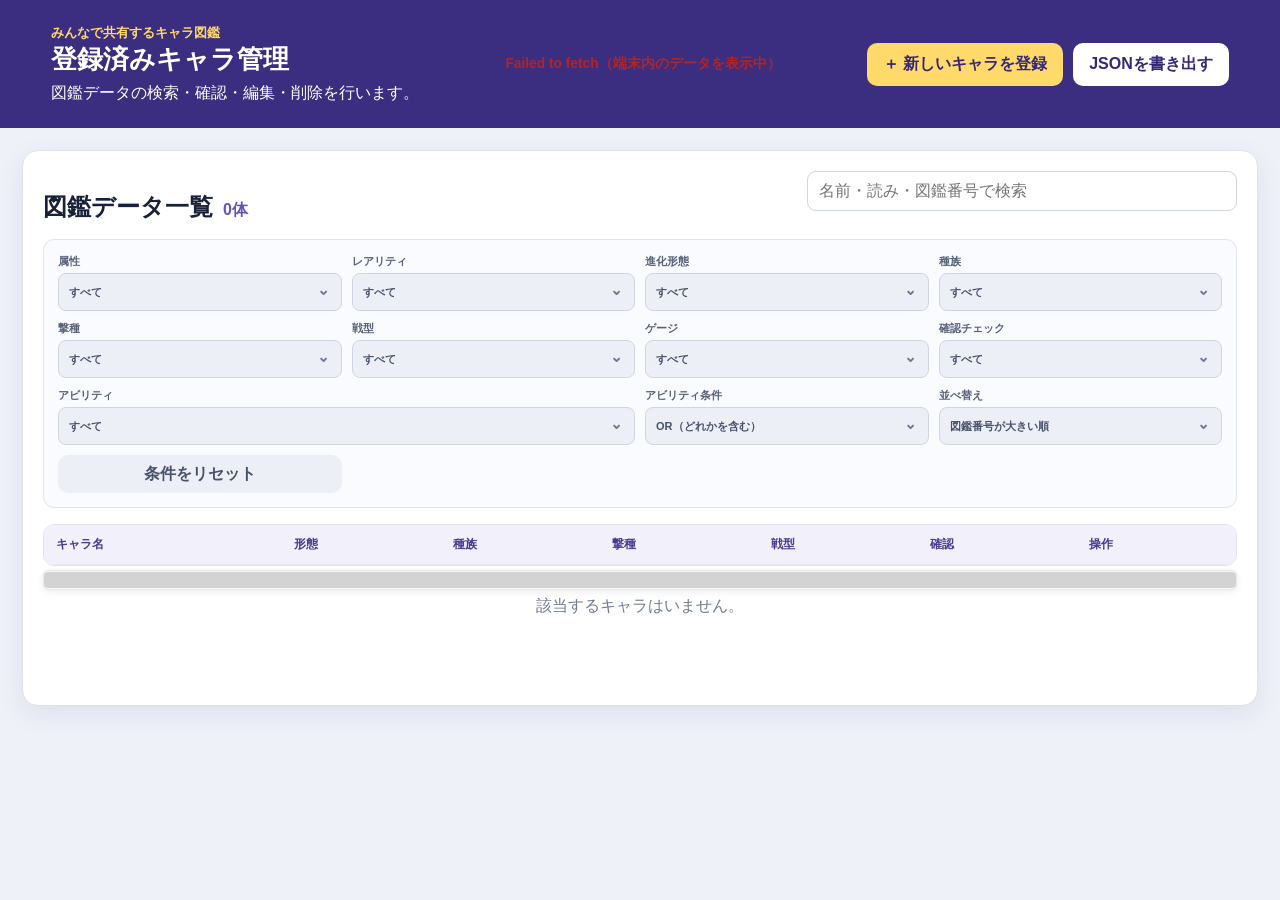
==== commit 78af2cbf: "Refine list scrollbar placement" ====
--- a/character-list.html
+++ b/character-list.html
@@ -6,7 +6,7 @@
     <meta name="robots" content="noindex,nofollow,noarchive" />
     <title>共有・登録済みキャラ管理</title>
     <link rel="stylesheet" href="character-register.css?v=20261028-review-check" />
-    <link rel="stylesheet" href="character-list.css?v=20261114-horizontal-scroll-drag" />
+    <link rel="stylesheet" href="character-list.css?v=20261114-scrollbar-frame" />
   </head>
   <body class="manager-page">
     <header>
@@ -43,7 +43,7 @@
     <script src="shared-storage.js?v=20261111-supabase"></script>
     <script src="character-images.js?v=20261013-save-dialog"></script>
     <script src="character-catalogs.js"></script>
-    <script src="character-list.js?v=20261114-horizontal-scroll-drag"></script>
+    <script src="character-list.js?v=20261114-scrollbar-frame"></script>
   </body>
 </html>
 
--- a/character-list.css
+++ b/character-list.css
@@ -1,5 +1,5 @@
 .manager-page main { display: block; max-width: 1450px; }
-.manager-panel { padding: 20px; border: 1px solid #dce1ee; border-radius: 16px; background: #fff; box-shadow: 0 8px 26px rgba(42,35,88,.08); }
+.manager-panel { padding: 20px; padding-bottom: 42px; border: 1px solid #dce1ee; border-radius: 16px; background: #fff; box-shadow: 0 8px 26px rgba(42,35,88,.08); }
 .manager-tools { display: flex; justify-content: space-between; align-items: end; gap: 18px; margin-bottom: 16px; }
 .manager-tools h2 { display: inline; margin-right: 10px; }
 .manager-tools #count { color: #6553b7; font-weight: 800; }
@@ -44,7 +44,7 @@
 .race-filter-divider { grid-column: 1 / -1; height: 1px; margin: 3px 0; background: #cfd5e4; }
 body.filter-modal-open { overflow: hidden; }
 .filter-panel button { align-self: end; min-height: 38px; padding: 7px 10px; background: #eceff6; color: #48526a; }
-.table-wrap { overflow: auto; border: 1px solid #dfe3ee; border-radius: 11px; }
+.table-wrap { overflow-x: hidden; overflow-y: visible; border: 1px solid #dfe3ee; border-radius: 11px; }
 table { width: 100%; border-collapse: collapse; min-width: 900px; }
 th, td { padding: 11px 12px; border-bottom: 1px solid #e8eaf1; text-align: left; white-space: nowrap; }
 th { position: sticky; top: 0; z-index: 1; background: #f2f0fb; color: #493990; font-size: 12px; }
@@ -73,7 +73,7 @@
 .review-mark.unchecked { background: #fff3e8; color: #a85518; }
 
 /* 長い一覧でも画面を下端まで送らずに横へ移動できる操作。 */
-.table-horizontal-controls { position: fixed; z-index: 50; bottom: 18px; left: var(--table-scroll-left, 0px); width: var(--table-scroll-width, 100vw); height: 20px; padding: 0; border: 1px solid #d1d1d1; border-radius: 5px; background: #f1f1f1; box-shadow: 0 2px 7px rgba(32,36,54,.16); cursor: default; touch-action: none; }
+.table-horizontal-controls { position: fixed; z-index: 50; top: var(--table-scroll-top, calc(100vh - 38px)); left: var(--table-scroll-left, 0px); width: var(--table-scroll-width, 100vw); height: 20px; padding: 0; border: 1px solid #d1d1d1; border-radius: 5px; background: #f1f1f1; box-shadow: 0 2px 7px rgba(32,36,54,.16); cursor: default; touch-action: none; }
 .table-horizontal-controls:focus-visible { outline: 3px solid #7869c7; outline-offset: 2px; }
 .table-scroll-thumb { position: absolute; top: 1px; left: var(--table-scroll-thumb-left, 0px); width: var(--table-scroll-thumb, 72px); height: 16px; border-radius: 4px; background: #a8a8a8; transition: background .12s ease; }
 .table-horizontal-controls.dragging .table-scroll-thumb, .table-horizontal-controls:hover .table-scroll-thumb { background: #858585; }
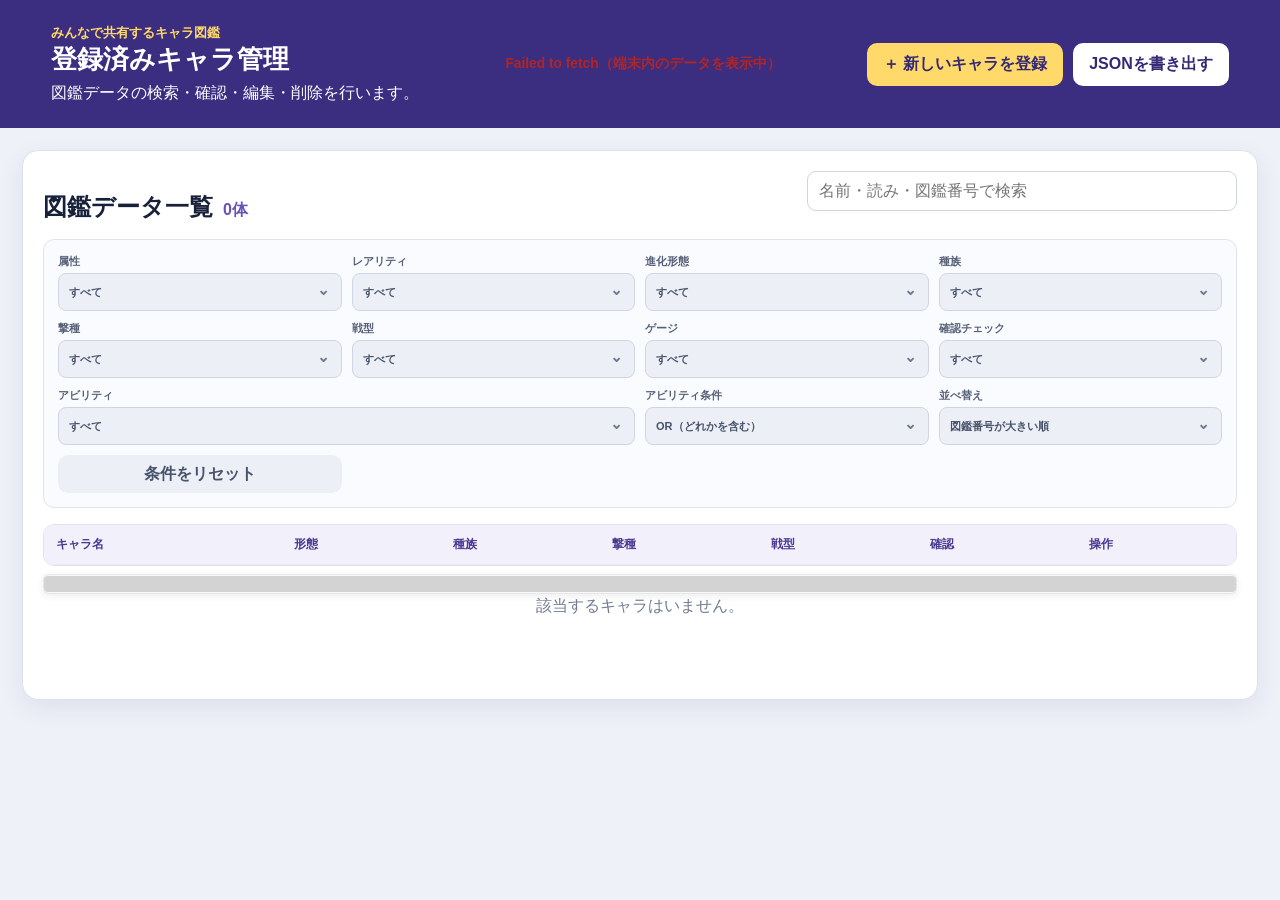
==== commit 915ca4b0: "Adjust list scrollbar bottom spacing" ====
--- a/character-list.html
+++ b/character-list.html
@@ -6,7 +6,7 @@
     <meta name="robots" content="noindex,nofollow,noarchive" />
     <title>共有・登録済みキャラ管理</title>
     <link rel="stylesheet" href="character-register.css?v=20261028-review-check" />
-    <link rel="stylesheet" href="character-list.css?v=20261114-scrollbar-frame" />
+    <link rel="stylesheet" href="character-list.css?v=20261114-scrollbar-bottom" />
   </head>
   <body class="manager-page">
     <header>
@@ -43,7 +43,7 @@
     <script src="shared-storage.js?v=20261111-supabase"></script>
     <script src="character-images.js?v=20261013-save-dialog"></script>
     <script src="character-catalogs.js"></script>
-    <script src="character-list.js?v=20261114-scrollbar-frame"></script>
+    <script src="character-list.js?v=20261114-scrollbar-bottom"></script>
   </body>
 </html>
 
--- a/character-list.css
+++ b/character-list.css
@@ -1,5 +1,5 @@
 .manager-page main { display: block; max-width: 1450px; }
-.manager-panel { padding: 20px; padding-bottom: 42px; border: 1px solid #dce1ee; border-radius: 16px; background: #fff; box-shadow: 0 8px 26px rgba(42,35,88,.08); }
+.manager-panel { padding: 20px; padding-bottom: 36px; border: 1px solid #dce1ee; border-radius: 16px; background: #fff; box-shadow: 0 8px 26px rgba(42,35,88,.08); }
 .manager-tools { display: flex; justify-content: space-between; align-items: end; gap: 18px; margin-bottom: 16px; }
 .manager-tools h2 { display: inline; margin-right: 10px; }
 .manager-tools #count { color: #6553b7; font-weight: 800; }
@@ -58,7 +58,7 @@
 .row-actions a { background: #eeeaff; color: #493990; }.row-actions button { background: #fff0ee; color: #c43b2c; }
 .empty-message { padding: 30px; text-align: center; color: #727b91; }
 @media (max-width: 1000px) { .filter-panel { grid-template-columns: repeat(3, minmax(140px, 1fr)); } }
-@media (max-width: 680px) { .manager-tools { align-items: stretch; flex-direction: column; } .manager-tools input { width: 100%; } .manager-panel { padding: 12px; } .filter-panel { grid-template-columns: repeat(2, minmax(0, 1fr)); } .ability-filter-label { grid-column: 1 / -1; } .ability-filter-options { grid-template-columns: repeat(2,minmax(0,1fr)); } .race-filter-options { grid-template-columns: repeat(2,minmax(0,1fr)); } }
+@media (max-width: 680px) { .manager-tools { align-items: stretch; flex-direction: column; } .manager-tools input { width: 100%; } .manager-panel { padding: 12px; padding-bottom: 36px; } .filter-panel { grid-template-columns: repeat(2, minmax(0, 1fr)); } .ability-filter-label { grid-column: 1 / -1; } .ability-filter-options { grid-template-columns: repeat(2,minmax(0,1fr)); } .race-filter-options { grid-template-columns: repeat(2,minmax(0,1fr)); } }
 
 .character-icon{object-fit:contain;flex:none;border-radius:8px;width:72px;height:72px}.character-with-icon{display:flex;align-items:center;gap:12px}.character-icon-missing{display:inline-flex;align-items:center;justify-content:center;width:72px;min-width:72px;height:72px;font-size:10px;color:#667085;background:#edf0f4;border-radius:8px}.character-image-editor{display:flex;align-items:center;gap:16px;margin:8px 0 18px}.character-image-editor label{flex:1}.character-image-editor .character-icon{width:96px;height:96px}
 
@@ -73,7 +73,7 @@
 .review-mark.unchecked { background: #fff3e8; color: #a85518; }
 
 /* 長い一覧でも画面を下端まで送らずに横へ移動できる操作。 */
-.table-horizontal-controls { position: fixed; z-index: 50; top: var(--table-scroll-top, calc(100vh - 38px)); left: var(--table-scroll-left, 0px); width: var(--table-scroll-width, 100vw); height: 20px; padding: 0; border: 1px solid #d1d1d1; border-radius: 5px; background: #f1f1f1; box-shadow: 0 2px 7px rgba(32,36,54,.16); cursor: default; touch-action: none; }
+.table-horizontal-controls { position: fixed; z-index: 50; top: var(--table-scroll-top, calc(100vh - 38px)); left: var(--table-scroll-left, 0px); box-sizing: border-box; width: var(--table-scroll-width, 100vw); height: 20px; padding: 0; border: 1px solid #d1d1d1; border-radius: 5px; background: #f1f1f1; box-shadow: 0 2px 7px rgba(32,36,54,.16); cursor: default; touch-action: none; }
 .table-horizontal-controls:focus-visible { outline: 3px solid #7869c7; outline-offset: 2px; }
 .table-scroll-thumb { position: absolute; top: 1px; left: var(--table-scroll-thumb-left, 0px); width: var(--table-scroll-thumb, 72px); height: 16px; border-radius: 4px; background: #a8a8a8; transition: background .12s ease; }
 .table-horizontal-controls.dragging .table-scroll-thumb, .table-horizontal-controls:hover .table-scroll-thumb { background: #858585; }
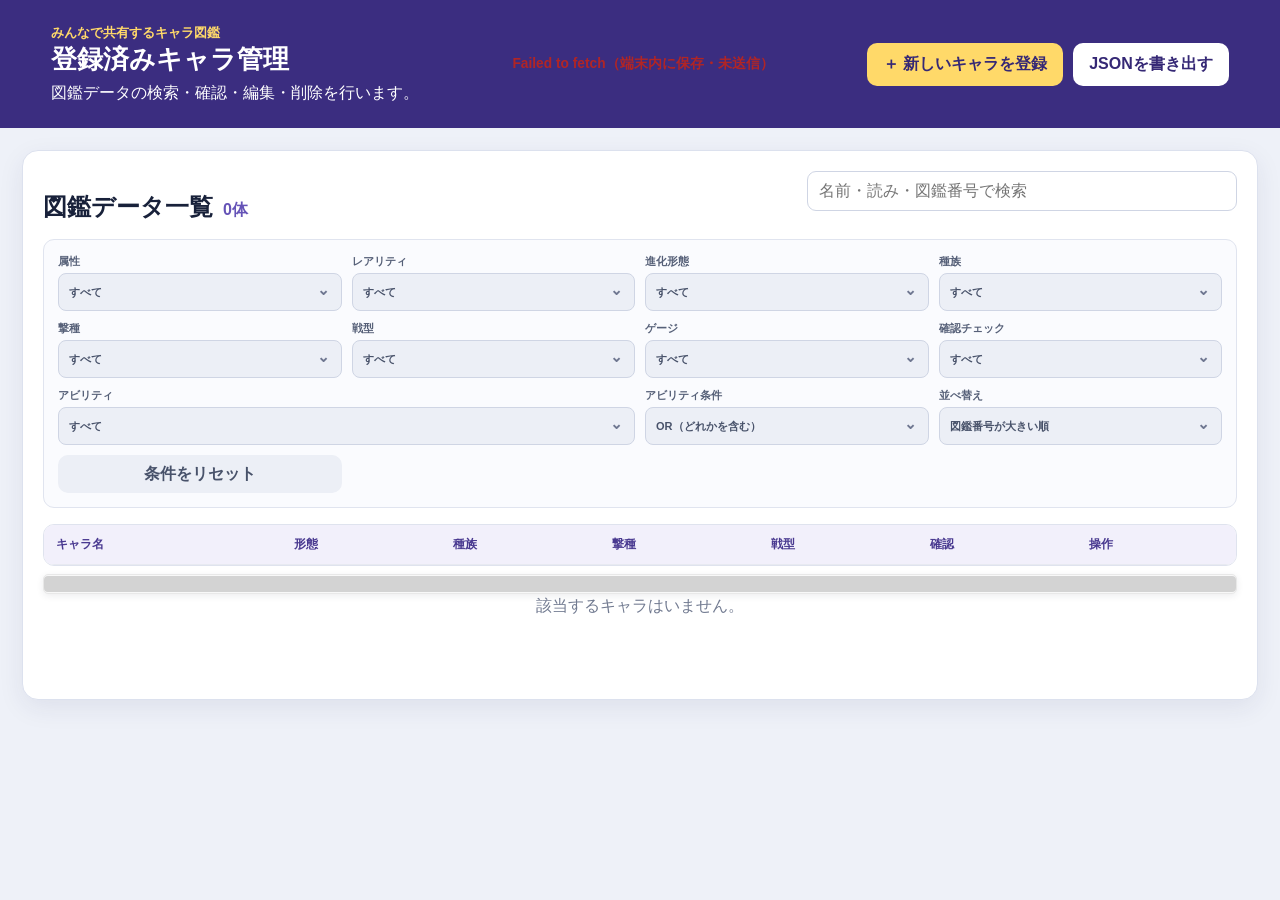
==== commit 8717cf2d: "Improve registration and list controls" ====
--- a/character-list.html
+++ b/character-list.html
@@ -6,7 +6,7 @@
     <meta name="robots" content="noindex,nofollow,noarchive" />
     <title>共有・登録済みキャラ管理</title>
     <link rel="stylesheet" href="character-register.css?v=20261028-review-check" />
-    <link rel="stylesheet" href="character-list.css?v=20261114-scrollbar-bottom" />
+    <link rel="stylesheet" href="character-list.css?v=20261114-battle-type-alignment-2" />
   </head>
   <body class="manager-page">
     <header>
@@ -20,7 +20,7 @@
         <div class="filter-panel">
           <label>属性<select id="filterAttribute"><option value="">すべて</option><option>火</option><option>水</option><option>木</option><option>光</option><option>闇</option></select></label>
           <label>レアリティ<select id="filterRarity"><option value="">すべて</option><option value="6">☆6</option><option value="5">☆5</option><option value="4">☆4</option><option value="3">☆3</option><option value="2">☆2</option><option value="1">☆1</option></select></label>
-          <label>進化形態<select id="filterEvolution"><option value="">すべて</option><option>進化前</option><option>進化</option><option>神化</option><option>獣神化前</option><option>獣神化</option><option>獣神化・改</option><option>真獣神化前</option><option>真獣神化</option><option>その他</option></select></label>
+          <label>進化形態<select id="filterEvolution"><option value="">すべて</option><option>真獣神化</option><option>獣神化・改</option><option>獣神化</option><option>神化</option><option>進化</option><option>真獣神化前</option><option>獣神化前</option><option>進化前</option><option>その他</option></select></label>
           <label>種族<select id="filterRace"><option value="">すべて</option></select></label>
           <label>撃種<select id="filterHitType"><option value="">すべて</option><option>反射</option><option>貫通</option></select></label>
           <label>戦型<select id="filterBattleType"><option value="">すべて</option><option>バランス型</option><option>パワー型</option><option>スピード型</option><option>砲撃型</option><option>超バランス型</option><option>超パワー型</option><option>超スピード型</option><option>超砲撃型</option></select></label>
@@ -31,8 +31,8 @@
           <label>並べ替え<select id="sortOrder"><option value="numberDesc">図鑑番号が大きい順</option><option value="numberAsc">図鑑番号が小さい順</option><option value="nameAsc">名前順</option><option value="rarityDesc">レアリティが高い順</option></select></label>
           <button id="resetFilters" type="button">条件をリセット</button>
         </div>
-        <div class="table-wrap"><table><thead><tr><th>キャラ名</th><th>形態</th><th>種族</th><th>撃種</th><th>戦型</th><th>確認</th><th>操作</th></tr></thead><tbody id="characterRows"></tbody></table></div>
-        <div id="tableScrollBar" class="table-horizontal-controls" role="slider" tabindex="0" aria-label="一覧を左右に移動" aria-valuemin="0" aria-valuemax="0" aria-valuenow="0"><span class="table-scroll-thumb"></span></div>
+        <div class="table-wrap"><table><thead><tr><th>キャラ名</th><th>形態</th><th>種族</th><th>撃種</th><th>戦型</th><th>確認</th><th>操作</th></tr></thead><tbody id="characterRows"></tbody></table></div>
+        <div id="tableScrollBar" class="table-horizontal-controls" role="slider" tabindex="0" aria-label="一覧を左右に移動" aria-valuemin="0" aria-valuemax="0" aria-valuenow="0"><span class="table-scroll-thumb"></span></div>
         <p id="empty" class="empty-message" hidden>該当するキャラはいません。</p>
       </section>
     </main>
@@ -41,9 +41,9 @@
     <div id="notice" role="status" aria-live="polite"></div>
     <script src="shared-storage-config.js?v=20261111-supabase"></script>
     <script src="shared-storage.js?v=20261111-supabase"></script>
-    <script src="character-images.js?v=20261013-save-dialog"></script>
+    <script src="character-images.js?v=20261114-image-check-migration"></script>
     <script src="character-catalogs.js"></script>
-    <script src="character-list.js?v=20261114-scrollbar-bottom"></script>
+    <script src="character-list.js?v=20261114-image-check-migration"></script>
   </body>
 </html>
 
--- a/character-register.css
+++ b/character-register.css
@@ -116,11 +116,16 @@
 .friendship-box label { display: contents; }
 .friendship-box label::before { content: none; }
 .friendship-box input { min-width: 0; }
-.catalog-editor { margin-bottom: 14px; padding: 12px; border: 1px dashed #c8cde0; border-radius: 10px; background: #fafbfe; }
-.catalog-editor summary { cursor: pointer; color: #493990; font-weight: 800; }
-.catalog-editor .grid { margin: 12px 0; }
-.catalog-actions { display: flex; flex-wrap: wrap; gap: 8px; }
-.picker { position: fixed; inset: 0; z-index: 1000; padding: 24px; background: rgba(20, 22, 35, .56); }
+.catalog-editor { margin-bottom: 14px; padding: 12px; border: 1px dashed #c8cde0; border-radius: 10px; background: #fafbfe; }
+.catalog-editor summary { cursor: pointer; color: #493990; font-weight: 800; }
+.catalog-editor .grid { margin: 12px 0; }
+.catalog-actions { display: flex; flex-wrap: wrap; gap: 8px; }
+.confirm-modal { position: fixed; inset: 0; z-index: 1100; display: grid; place-items: center; padding: 24px; background: rgba(20, 22, 35, .56); }
+.confirm-modal[hidden] { display: none; }
+.confirm-card { width: min(390px, 100%); padding: 20px; border-radius: 14px; background: #fff; box-shadow: 0 18px 60px rgba(0,0,0,.25); }
+.confirm-card p { margin: 0; color: #303b55; line-height: 1.65; }
+.confirm-actions { display: flex; justify-content: flex-end; gap: 8px; margin-top: 18px; }
+.picker { position: fixed; inset: 0; z-index: 1000; padding: 24px; background: rgba(20, 22, 35, .56); }
 .picker[hidden] { display: none; }
 .picker-card { width: min(560px, 100%); height: min(780px, calc(100vh - 48px)); margin: 0 auto; padding: 16px; border-radius: 15px; background: white; display: grid; grid-template-rows: auto auto minmax(0, 1fr) auto auto; gap: 12px; box-shadow: 0 18px 60px rgba(0,0,0,.25); }
 .picker-head { display: flex; align-items: center; justify-content: space-between; }
--- a/character-list.css
+++ b/character-list.css
@@ -1,5 +1,5 @@
 .manager-page main { display: block; max-width: 1450px; }
-.manager-panel { padding: 20px; padding-bottom: 36px; border: 1px solid #dce1ee; border-radius: 16px; background: #fff; box-shadow: 0 8px 26px rgba(42,35,88,.08); }
+.manager-panel { padding: 20px; padding-bottom: 36px; border: 1px solid #dce1ee; border-radius: 16px; background: #fff; box-shadow: 0 8px 26px rgba(42,35,88,.08); }
 .manager-tools { display: flex; justify-content: space-between; align-items: end; gap: 18px; margin-bottom: 16px; }
 .manager-tools h2 { display: inline; margin-right: 10px; }
 .manager-tools #count { color: #6553b7; font-weight: 800; }
@@ -16,6 +16,34 @@
 .filter-select-menu[hidden] { display: none; }
 .filter-select-option { display: block; width: 100%; padding: 8px 10px; border-radius: 6px; background: transparent; color: #36405a; text-align: left; font-weight: 500; }
 .filter-select-option:hover { background: #f2f0fb; }
+.filter-select-option.multi { display: flex; align-items: center; gap: 8px; cursor: pointer; }
+.filter-select-option.multi input { width: 16px; height: 16px; margin: 0; accent-color: #5640b5; }
+.attribute-filter-menu .filter-select-option[data-value="火"] { color: #c9362c; }
+.attribute-filter-menu .filter-select-option[data-value="水"] { color: #1769b4; }
+.attribute-filter-menu .filter-select-option[data-value="木"] { color: #227a4b; }
+.attribute-filter-menu .filter-select-option[data-value="光"] { color: #986d00; }
+.attribute-filter-menu .filter-select-option[data-value="闇"] { color: #654191; }
+.attribute-filter-menu .filter-select-option.multi.selected[data-value="火"] { background: #fde9e7; }
+.attribute-filter-menu .filter-select-option.multi.selected[data-value="水"] { background: #e5f1fc; }
+.attribute-filter-menu .filter-select-option.multi.selected[data-value="木"] { background: #e3f5e9; }
+.attribute-filter-menu .filter-select-option.multi.selected[data-value="光"] { background: #fff5d9; }
+.attribute-filter-menu .filter-select-option.multi.selected[data-value="闇"] { background: #eee8f7; }
+
+
+.filter-select-option.multi { display: flex; align-items: center; gap: 8px; cursor: pointer; }
+.filter-select-option.multi input { width: 16px; height: 16px; margin: 0; accent-color: #5640b5; }
+.attribute-filter-menu .filter-select-option[data-value="火"] { color: #c9362c; }
+.attribute-filter-menu .filter-select-option[data-value="水"] { color: #1769b4; }
+.attribute-filter-menu .filter-select-option[data-value="木"] { color: #227a4b; }
+.attribute-filter-menu .filter-select-option[data-value="光"] { color: #986d00; }
+.attribute-filter-menu .filter-select-option[data-value="闇"] { color: #654191; }
+.attribute-filter-menu .filter-select-option.multi.selected[data-value="火"] { background: #fde9e7; }
+.attribute-filter-menu .filter-select-option.multi.selected[data-value="水"] { background: #e5f1fc; }
+.attribute-filter-menu .filter-select-option.multi.selected[data-value="木"] { background: #e3f5e9; }
+.attribute-filter-menu .filter-select-option.multi.selected[data-value="光"] { background: #fff5d9; }
+.attribute-filter-menu .filter-select-option.multi.selected[data-value="闇"] { background: #eee8f7; }
+
+
 .filter-select-option.selected { background: #5640b5; color: #fff; font-weight: 800; }
 .filter-select-button[data-field="filterAttribute"][data-value="火"] { color: #d84135; }
 .filter-select-button[data-field="filterAttribute"][data-value="水"] { color: #2b7cca; }
@@ -44,7 +72,20 @@
 .race-filter-divider { grid-column: 1 / -1; height: 1px; margin: 3px 0; background: #cfd5e4; }
 body.filter-modal-open { overflow: hidden; }
 .filter-panel button { align-self: end; min-height: 38px; padding: 7px 10px; background: #eceff6; color: #48526a; }
-.table-wrap { overflow-x: hidden; overflow-y: visible; border: 1px solid #dfe3ee; border-radius: 11px; }
+.evolution-filter-menu { display: flex; flex-direction: column; overflow: hidden; }
+.evolution-filter-options { flex: 1 1 auto; min-height: 0; overflow-y: auto; overscroll-behavior: contain; }
+.evolution-quick-filters { display: flex; flex: none; gap: 6px; margin-top: 6px; padding: 7px 4px 2px; border-top: 1px solid #e3e6ef; background: #fff; }
+.evolution-quick-filters button { flex: 1; min-width: 0; min-height: 32px; padding: 5px 6px; border-radius: 6px; background: #eceff6; color: #48526a; font-size: 12px; }
+.evolution-quick-filters button[aria-pressed="true"] { background: #5640b5; color: #fff; }
+.battle-filter-menu:not(.separate) .battle-type-super { display: none; }
+.battle-filter-menu:not(.separate) .battle-filter-options { display: block; }
+.battle-filter-options { display: grid; grid-template-columns: repeat(2, minmax(0,1fr)); gap: 0 10px; }
+.battle-filter-options .filter-select-option { box-sizing: border-box; padding-left: 10px; }
+.battle-type-separate { display: block; width: 100%; margin-top: 6px; padding: 7px 9px; border-top: 1px solid #e3e6ef; background: #eceff6; color: #48526a; font-size: 12px; text-align: left; }
+.battle-type-separate[aria-pressed="true"] { background: #5640b5; color: #fff; font-weight: 800; }
+
+
+.table-wrap { overflow-x: hidden; overflow-y: visible; border: 1px solid #dfe3ee; border-radius: 11px; }
 table { width: 100%; border-collapse: collapse; min-width: 900px; }
 th, td { padding: 11px 12px; border-bottom: 1px solid #e8eaf1; text-align: left; white-space: nowrap; }
 th { position: sticky; top: 0; z-index: 1; background: #f2f0fb; color: #493990; font-size: 12px; }
@@ -58,7 +99,7 @@
 .row-actions a { background: #eeeaff; color: #493990; }.row-actions button { background: #fff0ee; color: #c43b2c; }
 .empty-message { padding: 30px; text-align: center; color: #727b91; }
 @media (max-width: 1000px) { .filter-panel { grid-template-columns: repeat(3, minmax(140px, 1fr)); } }
-@media (max-width: 680px) { .manager-tools { align-items: stretch; flex-direction: column; } .manager-tools input { width: 100%; } .manager-panel { padding: 12px; padding-bottom: 36px; } .filter-panel { grid-template-columns: repeat(2, minmax(0, 1fr)); } .ability-filter-label { grid-column: 1 / -1; } .ability-filter-options { grid-template-columns: repeat(2,minmax(0,1fr)); } .race-filter-options { grid-template-columns: repeat(2,minmax(0,1fr)); } }
+@media (max-width: 680px) { .manager-tools { align-items: stretch; flex-direction: column; } .manager-tools input { width: 100%; } .manager-panel { padding: 12px; padding-bottom: 36px; } .filter-panel { grid-template-columns: repeat(2, minmax(0, 1fr)); } .ability-filter-label { grid-column: 1 / -1; } .ability-filter-options { grid-template-columns: repeat(2,minmax(0,1fr)); } .race-filter-options { grid-template-columns: repeat(2,minmax(0,1fr)); } }
 
 .character-icon{object-fit:contain;flex:none;border-radius:8px;width:72px;height:72px}.character-with-icon{display:flex;align-items:center;gap:12px}.character-icon-missing{display:inline-flex;align-items:center;justify-content:center;width:72px;min-width:72px;height:72px;font-size:10px;color:#667085;background:#edf0f4;border-radius:8px}.character-image-editor{display:flex;align-items:center;gap:16px;margin:8px 0 18px}.character-image-editor label{flex:1}.character-image-editor .character-icon{width:96px;height:96px}
 
@@ -70,11 +111,11 @@
 
 .review-mark { display: inline-flex; align-items: center; justify-content: center; min-width: 48px; padding: 4px 7px; border-radius: 999px; font-size: 11px; font-weight: 800; }
 .review-mark.checked { background: #e5f7ed; color: #177a59; }
-.review-mark.unchecked { background: #fff3e8; color: #a85518; }
-
-/* 長い一覧でも画面を下端まで送らずに横へ移動できる操作。 */
-.table-horizontal-controls { position: fixed; z-index: 50; top: var(--table-scroll-top, calc(100vh - 38px)); left: var(--table-scroll-left, 0px); box-sizing: border-box; width: var(--table-scroll-width, 100vw); height: 20px; padding: 0; border: 1px solid #d1d1d1; border-radius: 5px; background: #f1f1f1; box-shadow: 0 2px 7px rgba(32,36,54,.16); cursor: default; touch-action: none; }
-.table-horizontal-controls:focus-visible { outline: 3px solid #7869c7; outline-offset: 2px; }
-.table-scroll-thumb { position: absolute; top: 1px; left: var(--table-scroll-thumb-left, 0px); width: var(--table-scroll-thumb, 72px); height: 16px; border-radius: 4px; background: #a8a8a8; transition: background .12s ease; }
-.table-horizontal-controls.dragging .table-scroll-thumb, .table-horizontal-controls:hover .table-scroll-thumb { background: #858585; }
-.table-horizontal-controls[aria-disabled="true"] { opacity: .5; cursor: not-allowed; }
+.review-mark.unchecked { background: #fff3e8; color: #a85518; }
+
+/* 長い一覧でも画面を下端まで送らずに横へ移動できる操作。 */
+.table-horizontal-controls { position: fixed; z-index: 50; top: var(--table-scroll-top, calc(100vh - 38px)); left: var(--table-scroll-left, 0px); box-sizing: border-box; width: var(--table-scroll-width, 100vw); height: 20px; padding: 0; border: 1px solid #d1d1d1; border-radius: 5px; background: #f1f1f1; box-shadow: 0 2px 7px rgba(32,36,54,.16); cursor: default; touch-action: none; }
+.table-horizontal-controls:focus-visible { outline: 3px solid #7869c7; outline-offset: 2px; }
+.table-scroll-thumb { position: absolute; top: 1px; left: var(--table-scroll-thumb-left, 0px); width: var(--table-scroll-thumb, 72px); height: 16px; border-radius: 4px; background: #a8a8a8; transition: background .12s ease; }
+.table-horizontal-controls.dragging .table-scroll-thumb, .table-horizontal-controls:hover .table-scroll-thumb { background: #858585; }
+.table-horizontal-controls[aria-disabled="true"] { opacity: .5; cursor: not-allowed; }
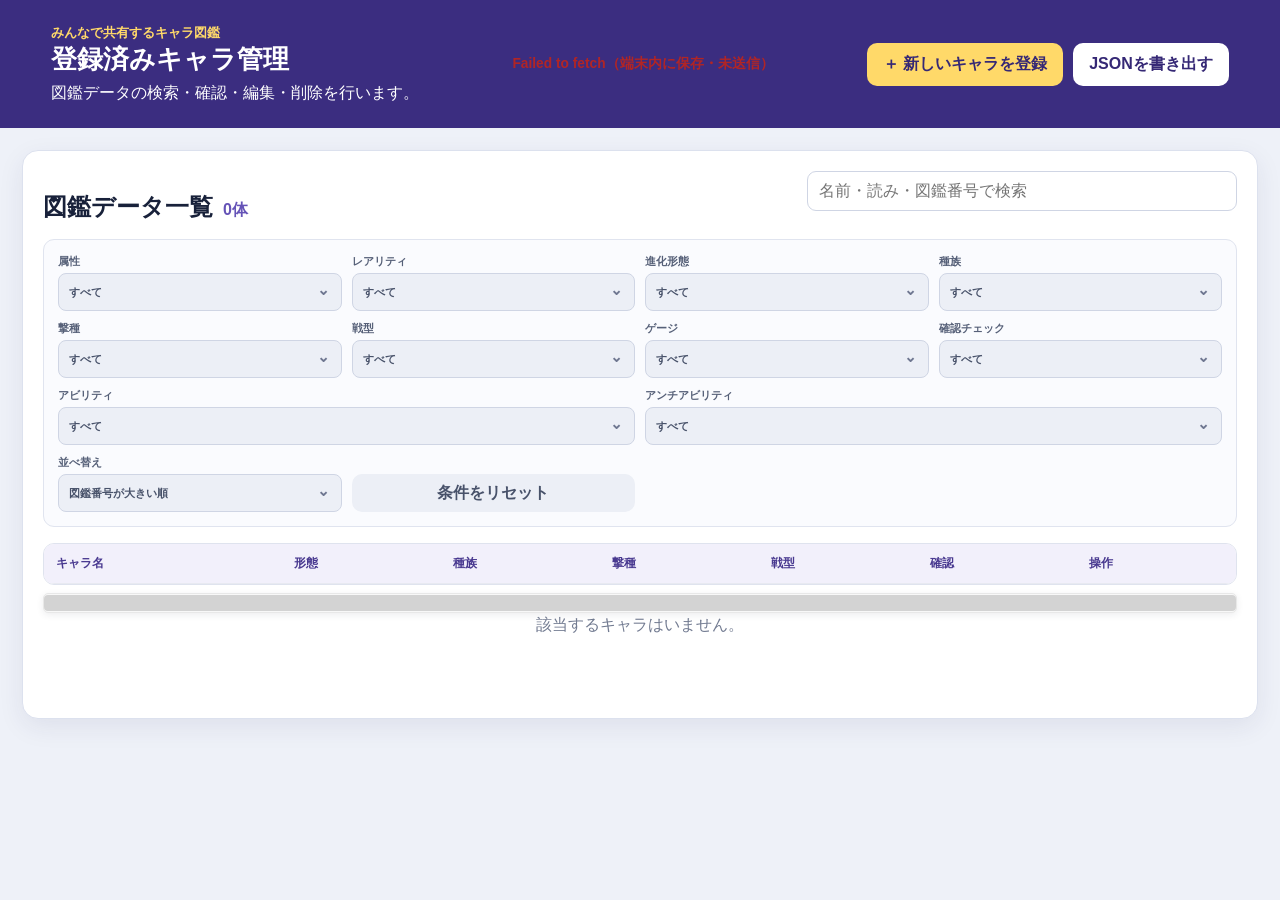
==== commit efdc9707: "Improve ability filters and mobile input behavior" ====
--- a/character-list.html
+++ b/character-list.html
@@ -26,8 +26,8 @@
           <label>戦型<select id="filterBattleType"><option value="">すべて</option><option>バランス型</option><option>パワー型</option><option>スピード型</option><option>砲撃型</option><option>超バランス型</option><option>超パワー型</option><option>超スピード型</option><option>超砲撃型</option></select></label>
           <label>ゲージ<select id="filterGauge"><option value="">すべて</option><option value="yes">あり</option><option value="no">なし</option></select></label>
           <label>確認チェック<select id="filterChecked"><option value="">すべて</option><option value="unchecked">未チェックのみ</option><option value="checked">チェック済みのみ</option></select></label>
-          <label class="ability-filter-label">アビリティ<button id="abilityFilterButton" class="filter-select-button ability-filter-button" type="button" aria-expanded="false">すべて</button></label>
-          <label>アビリティ条件<select id="filterAbilityMode"><option value="or">OR（どれかを含む）</option><option value="and">AND（すべて含む）</option></select></label>
+          <label class="ability-filter-label">アビリティ<button id="abilityFilterButton" class="filter-select-button ability-filter-button" type="button" aria-expanded="false">すべて</button></label>
+          <label class="ability-filter-label">アンチアビリティ<button id="antiAbilityFilterButton" class="filter-select-button ability-filter-button" type="button" aria-expanded="false">すべて</button></label>
           <label>並べ替え<select id="sortOrder"><option value="numberDesc">図鑑番号が大きい順</option><option value="numberAsc">図鑑番号が小さい順</option><option value="nameAsc">名前順</option><option value="rarityDesc">レアリティが高い順</option></select></label>
           <button id="resetFilters" type="button">条件をリセット</button>
         </div>
@@ -36,14 +36,15 @@
         <p id="empty" class="empty-message" hidden>該当するキャラはいません。</p>
       </section>
     </main>
-    <div id="abilityFilterPicker" class="ability-filter-picker" hidden><div class="ability-filter-card"><div class="ability-filter-head"><strong>アビリティで絞り込み</strong><button id="abilityFilterClose" type="button">×</button></div><input id="abilityFilterSearch" type="search" placeholder="アビリティ名を検索" /><div id="abilityFilterOptions" class="ability-filter-options"></div><div class="ability-filter-actions"><button id="abilityFilterClear" type="button">選択を解除</button><button id="abilityFilterDone" class="primary" type="button">決定</button></div></div></div>
+    <div id="abilityFilterPicker" class="ability-filter-picker" hidden><div class="ability-filter-card"><div class="ability-filter-head"><strong>アビリティで絞り込み</strong><button id="abilityFilterClose" type="button">×</button></div><input id="abilityFilterSearch" type="search" placeholder="アビリティ名を検索" /><div id="abilityFilterOptions" class="ability-filter-options"></div><div class="ability-filter-actions"><label class="ability-filter-mode">条件<select id="filterAbilityMode"><option value="or">OR（どれかを含む）</option><option value="and">AND（すべて含む）</option></select></label><button id="abilityFilterClear" type="button">選択を解除</button><button id="abilityFilterDone" class="primary" type="button">決定</button></div></div></div>
+    <div id="antiAbilityFilterPicker" class="ability-filter-picker" hidden><div class="ability-filter-card"><div class="ability-filter-head"><strong>アンチアビリティで絞り込み</strong><button id="antiAbilityFilterClose" type="button">×</button></div><input id="antiAbilityFilterSearch" type="search" placeholder="アンチアビリティ名を検索" /><div id="antiAbilityFilterOptions" class="ability-filter-options"></div><div class="ability-filter-actions"><label class="ability-filter-mode">条件<select id="filterAntiAbilityMode"><option value="or">OR（どれかを含む）</option><option value="and">AND（すべて含む）</option></select></label><button id="antiAbilityFilterClear" type="button">選択を解除</button><button id="antiAbilityFilterDone" class="primary" type="button">決定</button></div></div></div>
     <div id="raceFilterPicker" class="ability-filter-picker race-filter-picker" hidden><div class="ability-filter-card race-filter-card"><div class="ability-filter-head"><strong>種族で絞り込み</strong><button id="raceFilterClose" type="button">×</button></div><input id="raceFilterSearch" type="search" placeholder="種族名を検索" /><div id="raceFilterOptions" class="race-filter-options"></div></div></div>
     <div id="notice" role="status" aria-live="polite"></div>
     <script src="shared-storage-config.js?v=20261111-supabase"></script>
     <script src="shared-storage.js?v=20261111-supabase"></script>
     <script src="character-images.js?v=20261114-image-check-migration"></script>
     <script src="character-catalogs.js"></script>
-    <script src="character-list.js?v=20261114-image-check-migration"></script>
+    <script src="character-list.js?v=20261116-ability-filter-modes"></script>
   </body>
 </html>
 
--- a/character-register.css
+++ b/character-register.css
@@ -189,7 +189,7 @@
 #notice.show { opacity: 1; }
 @media (max-width: 900px) { main { grid-template-columns: 1fr; } .list-panel { position: static; max-height: none; } }
 @media (max-width: 820px) { .ability-options { grid-template-columns: repeat(2, minmax(0, 1fr)); } .ability-root-grid { grid-template-columns: repeat(2,minmax(0,1fr)); } .basic-row-race-luck { grid-template-columns: 1fr; } .basic-row-race-luck .basic-race { order: initial; } }
-@media (max-width: 620px) { header { align-items: flex-start; flex-direction: column; } main { padding: 0 10px 36px; } .editor-panel, .list-panel { padding: 14px; } .grid.two, .grid.three { grid-template-columns: 1fr; } .basic-row { grid-template-columns: 1fr; } .basic-row-race-luck .basic-race { order: initial; } .stats-grid { grid-template-columns: 76px 1fr 1fr; } .stats-grid.no-gauge { grid-template-columns: 76px 1fr; } .friendship-box { grid-template-columns: 70px 1fr; } .quick-choices[data-field] { grid-template-columns: repeat(3, 1fr); } .quick-choices[data-field="attribute"], .quick-choices[data-field$="FriendshipAttribute"], .quick-choices[data-field="catalogFriendshipAttribute"] { grid-template-columns: repeat(5, 1fr); } .quick-choices[data-field="hitType"] { grid-template-columns: repeat(2, 1fr); } .ability-options { grid-template-columns: 1fr; } }
+@media (max-width: 620px) { header { align-items: flex-start; flex-direction: column; } main { padding: 0 10px 36px; } .editor-panel, .list-panel { padding: 14px; } .grid.two, .grid.three { grid-template-columns: 1fr; } .basic-row { grid-template-columns: 1fr; } .basic-row-race-luck .basic-race { order: initial; } .stats-grid { grid-template-columns: 76px 1fr 1fr; } .stats-grid.no-gauge { grid-template-columns: 76px 1fr; } .friendship-box { grid-template-columns: 70px 1fr; } .quick-choices[data-field] { grid-template-columns: repeat(3, 1fr); } .quick-choices[data-field="attribute"], .quick-choices[data-field$="FriendshipAttribute"], .quick-choices[data-field="catalogFriendshipAttribute"] { grid-template-columns: repeat(5, 1fr); } .quick-choices[data-field="hitType"] { grid-template-columns: repeat(2, 1fr); } .ability-options { grid-template-columns: 1fr; } input:not([type="checkbox"]):not([type="radio"]), select, textarea { font-size: 16px; } }
 
 .character-icon{object-fit:contain;flex:none;border-radius:8px;width:72px;height:72px}.character-with-icon{display:flex;align-items:center;gap:12px}.character-icon-missing{display:inline-flex;align-items:center;justify-content:center;width:72px;min-width:72px;height:72px;font-size:10px;color:#667085;background:#edf0f4;border-radius:8px}.character-image-editor{display:flex;align-items:center;gap:16px;margin:8px 0 18px}.character-image-editor label{flex:1}.character-image-editor .character-icon{width:96px;height:96px}
 
--- a/character-list.css
+++ b/character-list.css
@@ -55,8 +55,11 @@
 .ability-filter-picker { position: fixed; inset: 0; z-index: 1000; padding: 24px; background: rgba(20,22,35,.56); }
 .ability-filter-picker[hidden] { display: none; }
 .ability-filter-card { display: grid; grid-template-rows: auto auto minmax(0,1fr) auto; gap: 12px; width: min(760px,100%); max-height: calc(100vh - 48px); margin: 0 auto; padding: 16px; border-radius: 15px; background: #fff; box-shadow: 0 18px 60px rgba(0,0,0,.25); }
-.ability-filter-head, .ability-filter-actions { display: flex; align-items: center; justify-content: space-between; gap: 10px; }
-.ability-filter-head button, .ability-filter-actions button { padding: 8px 13px; background: #eceff6; color: #48526a; }
+.ability-filter-head, .ability-filter-actions { display: flex; align-items: center; justify-content: space-between; gap: 10px; }
+.ability-filter-mode { display: flex; align-items: center; gap: 6px; color: #566078; font-size: 12px; }
+.ability-filter-mode .filter-select { min-width: 180px; }
+.ability-filter-mode .filter-select-button { min-height: 34px; }
+.ability-filter-head button, .ability-filter-actions button { padding: 8px 13px; background: #eceff6; color: #48526a; }
 .ability-filter-actions .primary { background: #5640b5; color: #fff; }
 .ability-filter-options { display: grid; grid-template-columns: repeat(3,minmax(0,1fr)); align-content: start; gap: 7px; min-height: 140px; overflow-y: auto; overscroll-behavior: contain; }
 .ability-filter-group-title { grid-column: 1 / -1; margin: 7px 0 0; padding: 7px 9px; border-left: 4px solid #5640b5; background: #f1eefc; color: #403080; font-size: 13px; }
